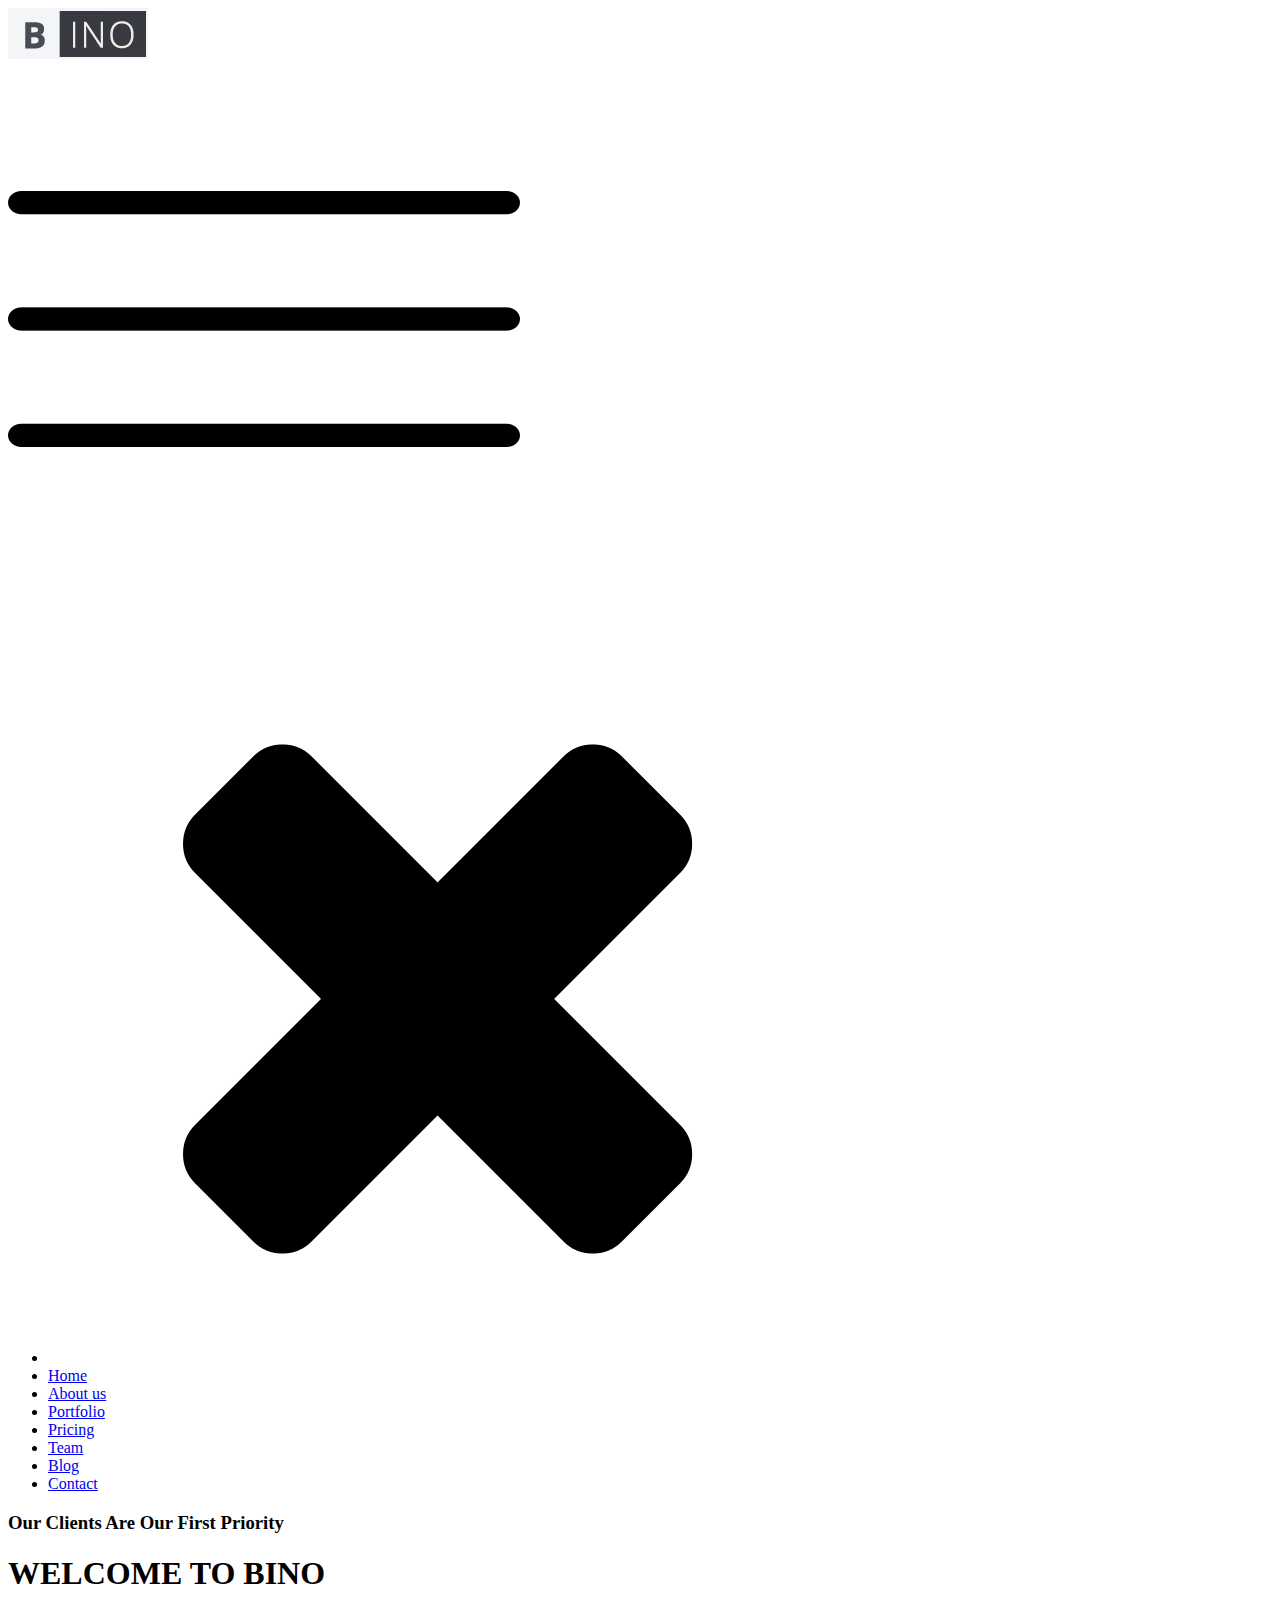
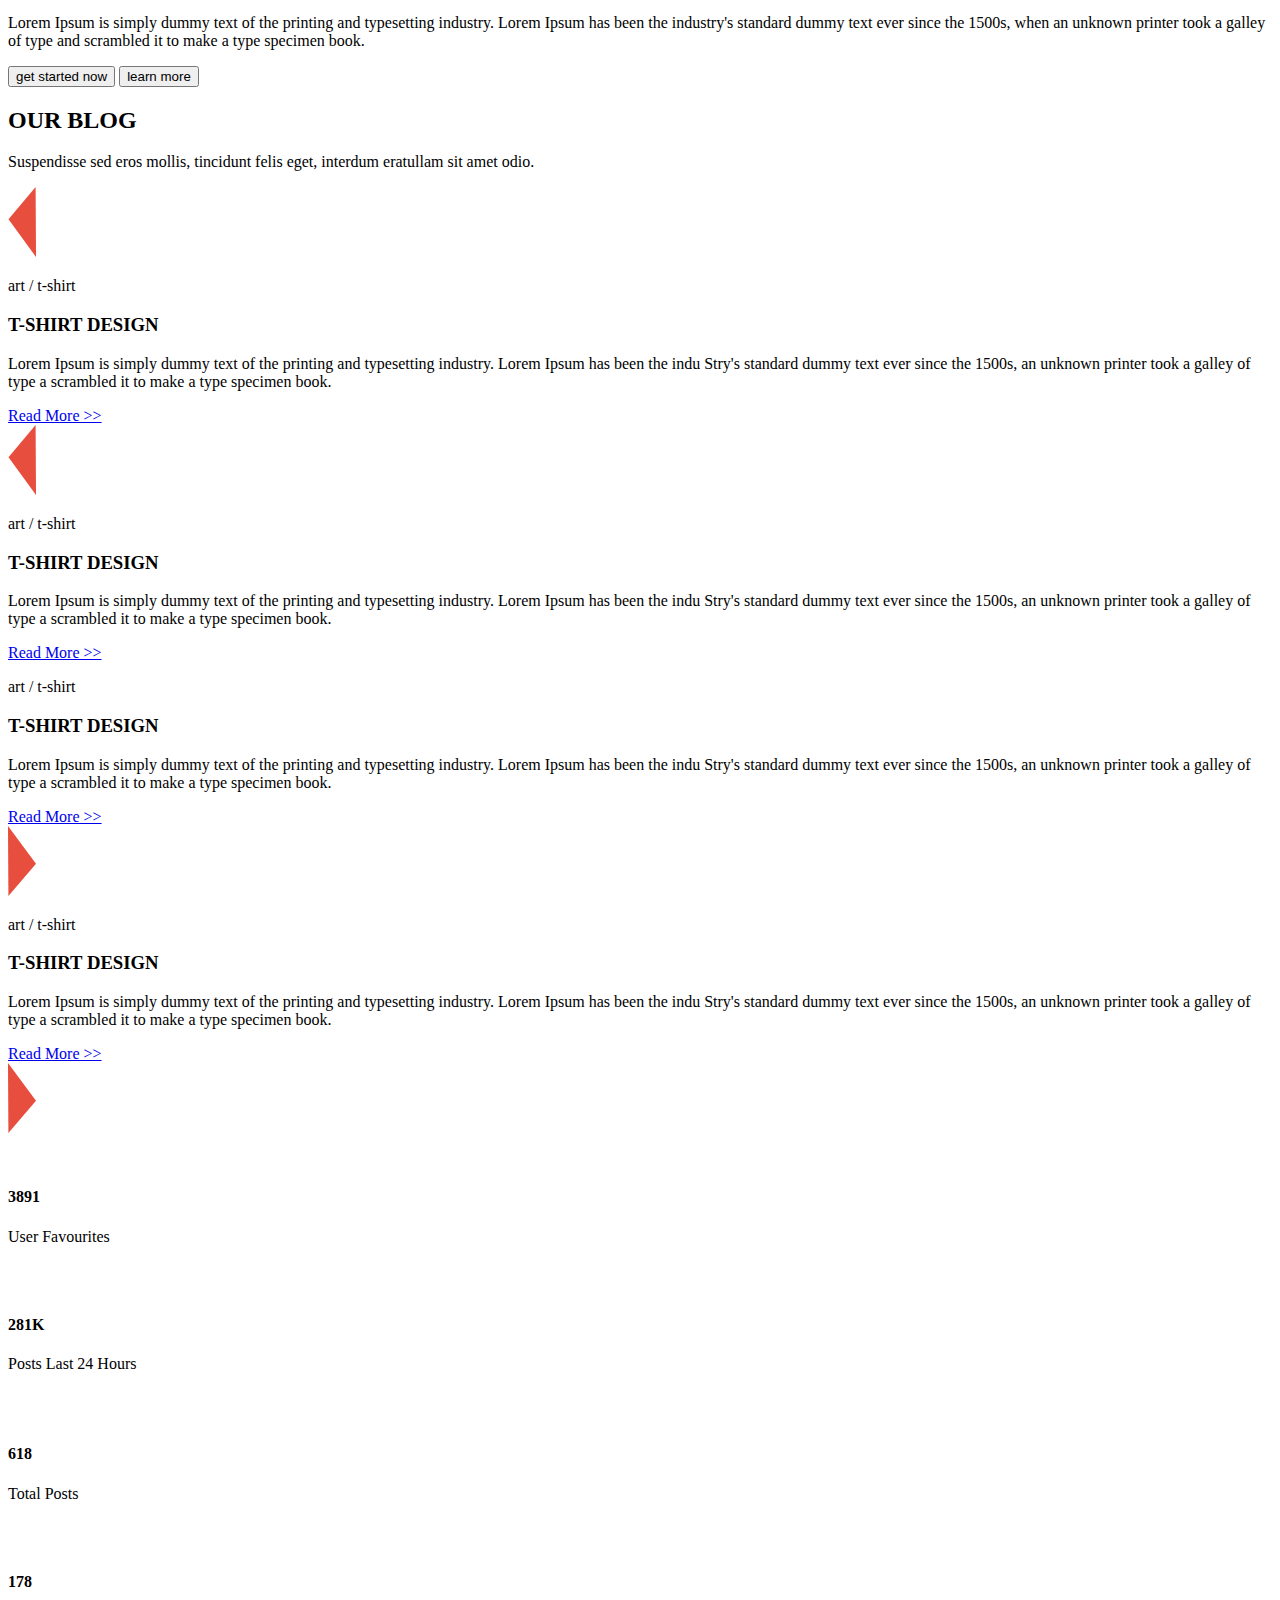
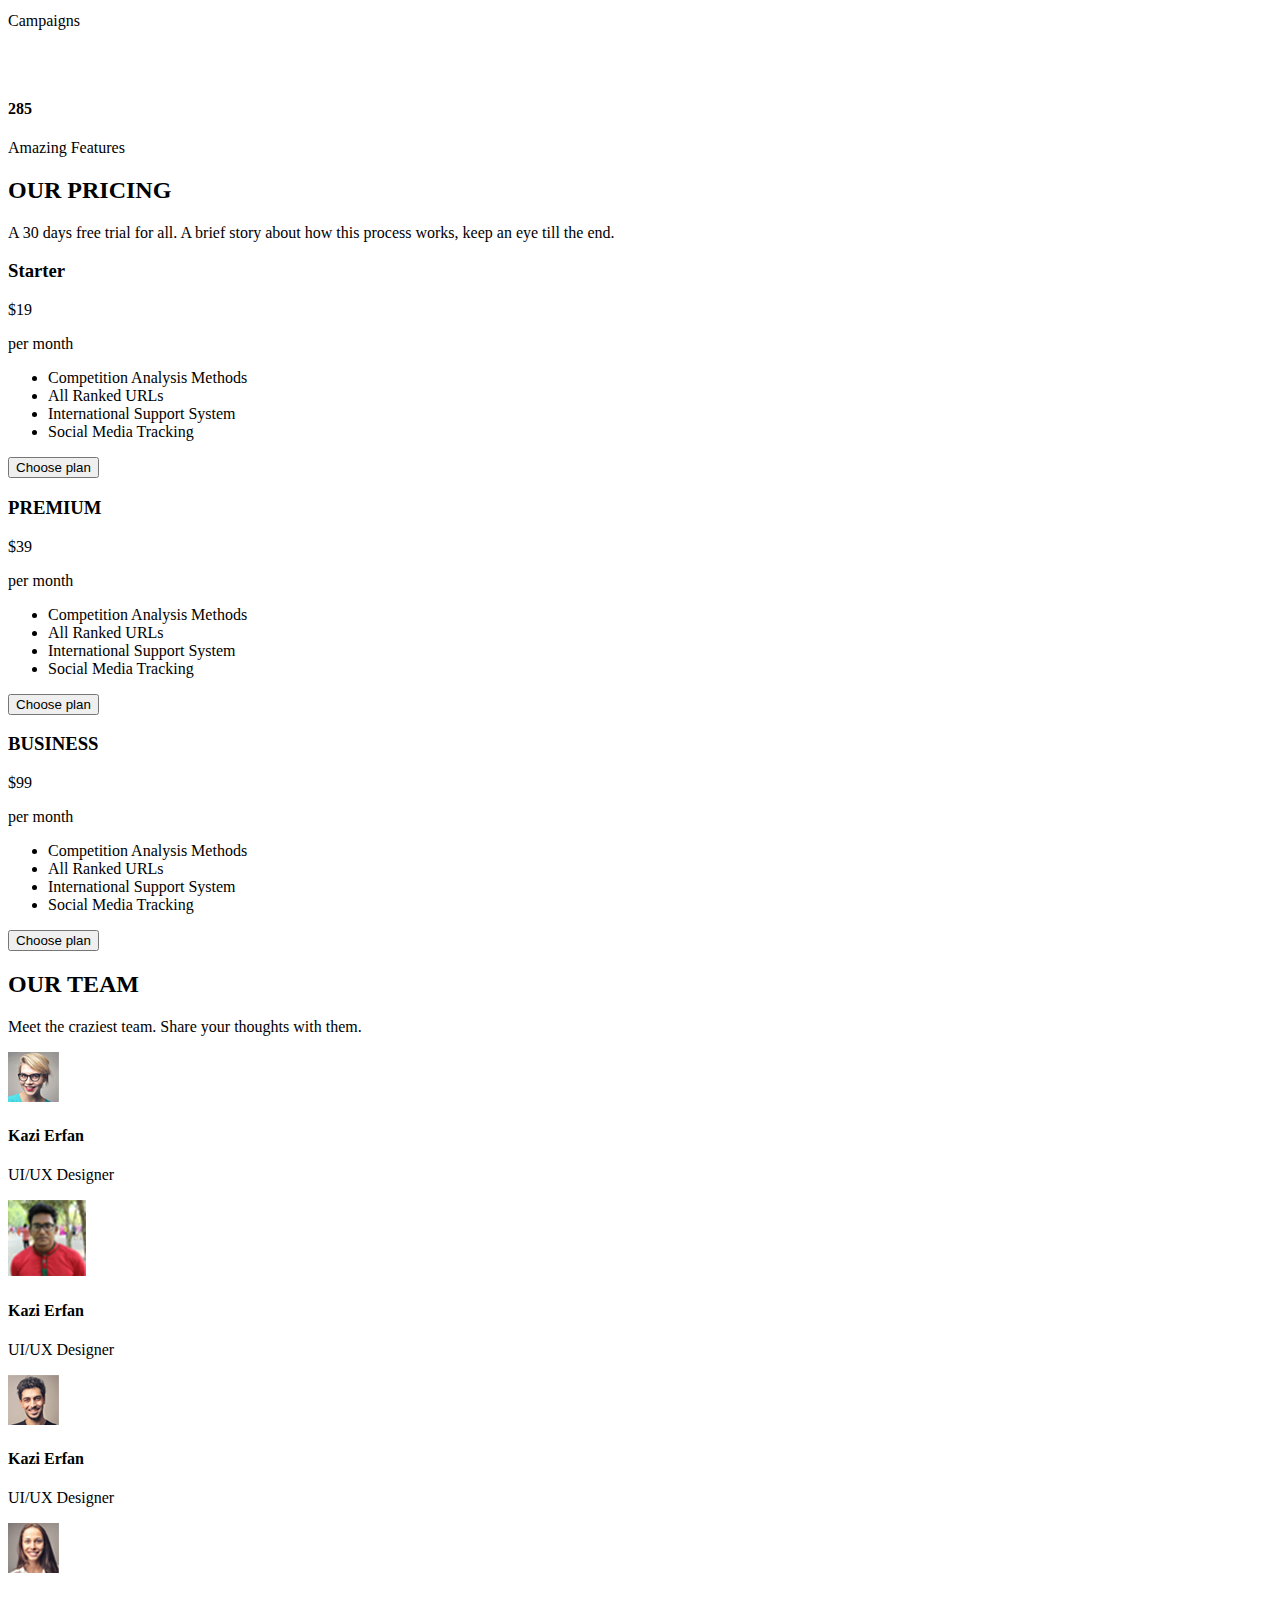
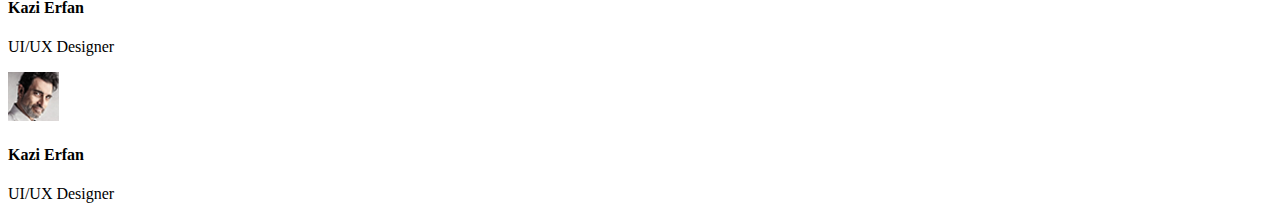
==== src/index.html @ ba4d0333 "add section" ====
<!DOCTYPE html>
<html lang="en">
  <head>
    <meta charset="UTF-8">
    <meta name="viewport" content="width=device-width, initial-scale=1.0">
    <title>Bino</title>
    <link rel="icon" href="./images/pngwing.png">
    <link rel="stylesheet" href="./styles/main.scss">
    <link rel="preconnect" href="https://fonts.googleapis.com">
    <link rel="preconnect" href="https://fonts.gstatic.com" crossorigin>
    <link href="https://fonts.googleapis.com/css2?family=Open+Sans:wght@400;700&display=swap" rel="stylesheet">
    <link rel="preconnect" href="https://fonts.googleapis.com">
    <link rel="preconnect" href="https://fonts.gstatic.com" crossorigin>
    <link href="https://fonts.googleapis.com/css2?family=Source+Sans+Pro&display=swap" rel="stylesheet">
  </head>
  <body class="page">
    <script type="text/javascript" src="scripts/main.js"></script>
    <header class="page__header header">
      <div class="container header__wrapper">
        <div class="header__content">
          <div class="top-action">
            <a href="#" class="header__logo">
              <img
                src="./images/Slice_7.png"
                alt="logo"
                class="header__logo"
              >
            </a>
          </div>
          <a href="#menu" class="header__icon--menu">
            <img
              class="header__icon"
              src="./images/menu.png"
              alt="menu"
            >
          </a>
          <nav class="header__navigation page__menu menu" id="menu">
            <ul class="menu__list">
              <li class="menu__item">
                <a href="#" class="menu__link menu__icon--close">
                  <img
                    src="./images/pngegg.png"
                    alt="close"
                    class="menu__icon--close"
                  >
                </a>
              </li>
              <li class="menu__item">
                <a class="menu__link" href="#">Home</a>
              </li>
              <li class="menu__item">
                <a class="menu__link" href="#about-us">About us</a>
              </li>
              <li class="menu__item">
                <a class="menu__link" href="#portfolio">Portfolio</a>
              </li>
              <li class="menu__item">
                <a class="menu__link" href="#pricing">Pricing</a>
              </li>
              <li class="menu__item">
                <a class="menu__link" href="#team">Team</a>
              </li>
              <li class="menu__item">
                <a class="menu__link" href="#blog">Blog</a>
              </li>
              <li class="menu__item">
                <a class="menu__link" href="#contact">Contact</a>
              </li>
            </ul>
          </nav>
        </div>
        <div class="header__info">
          <h3 class="header__info-info">Our Clients Are Our First Priority</h3>
          <h1 class="header__info-title">WELCOME TO BINO</h1>
          <div class="header__info-figure">
            <div class="header__info-line"></div>
            <div class="header__info-round"></div>
            <div class="header__info-line"></div>
          </div>
          <p class="header__info-text">
            Lorem Ipsum is simply dummy text of the printing and typesetting industry. Lorem Ipsum has been the industry's standard dummy text ever since the 1500s, when an unknown printer took a galley of type and scrambled it to make a type specimen book.
          </p>
          <div class="header__info-buttons">
            <button class="header__info-button header__info-button--first">get started now</button>
            <button class="header__info-button">learn more</button>
          </div>
        </div>
        <div class="header__img"></div>
      </div>
    </header>
    <main class="page__main">
      <section class="our-blog" id="about-us">
        <div class="container-head">
          <h2 class="container-head__title">OUR BLOG</h2>
          <p class="container-head__info">
            Suspendisse sed eros mollis, tincidunt felis eget, interdum eratullam sit amet odio.
          </p>
          <div class="container-head__figure">
            <div class="container-head__figure-line"></div>
            <div class="container-head__figure-round"></div>
            <div class="container-head__figure-line"></div>
          </div>
        </div>

        <div class="our-blog__wrapper">
          <div class="our-blog__content">
            <div class="our-blog__content-img our-blog__content-img--first"></div>
            <img
              class="our-blog__arrow"
              src="./images/Shape_1.svg"
            >
            <div class="our-blog__content-info">
              <p class="our-blog__content-info-info">art / t-shirt</p>
              <h3 class="our-blog__content-info-title">T-SHIRT DESIGN</h3>
              <p class="our-blog__content-info-text">
                Lorem Ipsum is simply dummy text of the printing and typesetting industry. Lorem Ipsum has been the indu Stry's standard dummy text ever since the 1500s, an unknown printer took a galley of type a scrambled it to make a type specimen book.
              </p>
              <a href="#" class="our-blog__content-info-link">Read More  >></a>
            </div>
          </div>
          <div class="our-blog__content">
            <div class="our-blog__content-img our-blog__content-img--second"></div>
            <img
              class="our-blog__arrow"
              src="./images/Shape_1.svg"
            >
            <div class="our-blog__content-info">
              <p class="our-blog__content-info-info">art / t-shirt</p>
              <h3 class="our-blog__content-info-title">T-SHIRT DESIGN</h3>
              <p class="our-blog__content-info-text">
                Lorem Ipsum is simply dummy text of the printing and typesetting industry. Lorem Ipsum has been the indu Stry's standard dummy text ever since the 1500s, an unknown printer took a galley of type a scrambled it to make a type specimen book.
              </p>
              <a href="#" class="our-blog__content-info-link">Read More  >></a>
            </div>
          </div>
          <div class="our-blog__content">
            <div class="our-blog__content-info">
              <p class="our-blog__content-info-info">art / t-shirt</p>
              <h3 class="our-blog__content-info-title">T-SHIRT DESIGN</h3>
              <p class="our-blog__content-info-text">
                Lorem Ipsum is simply dummy text of the printing and typesetting industry. Lorem Ipsum has been the indu Stry's standard dummy text ever since the 1500s, an unknown printer took a galley of type a scrambled it to make a type specimen book.
              </p>
              <a href="#" class="our-blog__content-info-link">Read More  >></a>
            </div>
            <img
              class="our-blog__arrow our-blog__arrow--second"
              src="./images/Shape_1 (1).svg"
            >
            <div class="our-blog__content-img our-blog__content-img--third"></div>
          </div>
          <div class="our-blog__content">
            <div class="our-blog__content-info">
              <p class="our-blog__content-info-info">art / t-shirt</p>
              <h3 class="our-blog__content-info-title">T-SHIRT DESIGN</h3>
              <p class="our-blog__content-info-text">
                Lorem Ipsum is simply dummy text of the printing and typesetting industry. Lorem Ipsum has been the indu Stry's standard dummy text ever since the 1500s, an unknown printer took a galley of type a scrambled it to make a type specimen book.
              </p>
              <a href="#" class="our-blog__content-info-link">Read More  >></a>
            </div>
            <img
              class="our-blog__arrow our-blog__arrow--second"
              src="./images/Shape_1 (1).svg"
            >
            <div class="our-blog__content-img our-blog__content-img--fourth"></div>
          </div>
        </div>
        
        <div class="our-blog__details" id="portfolio">
          <div class="our-blog__details-block">
            <div class="our-blog__details-border">
              <img
                src="./images/hart.svg"
                alt="hurt"
                class="our-blog__details-img"
              >
            </div>
            <span>
              <h4 class="our-blog__details-title">3891</h4>
              <p class="our-blog__details-text">User Favourites</p>
            </span>
          </div>
          <div class="our-blog__details-block">
            <div class="our-blog__details-border">
              <img
                src="./images/something.svg"
                alt="hurt"
                class="our-blog__details-img"
              >
            </div>
            <span>
              <h4 class="our-blog__details-title">281K</h4>
              <p class="our-blog__details-text">Posts Last 24 Hours</p>
            </span>
          </div>
          <div class="our-blog__details-block">
            <div class="our-blog__details-border">
              <img
                src="./images/like.svg"
                alt="hurt"
                class="our-blog__details-img"
              >
            </div>
            <span>
              <h4 class="our-blog__details-title">618</h4>
              <p class="our-blog__details-text">Total Posts</p>
            </span>
          </div>
          <div class="our-blog__details-block">
            <div class="our-blog__details-border">
              <img
                src="./images/star.svg"
                alt="hurt"
                class="our-blog__details-img"
              >
            </div>
            <span>
              <h4 class="our-blog__details-title">178</h4>
              <p class="our-blog__details-text">Campaigns</p>
            </span>
          </div>
          <div class="our-blog__details-block">
            <div class="our-blog__details-border">
              <img
                src="./images/flag.svg"
                alt="hurt"
                class="our-blog__details-img"
              >
            </div>
            <span>
              <h4 class="our-blog__details-title">285</h4>
              <p class="our-blog__details-text">Amazing Features</p>
            </span>
          </div>
        </div>
      </section>

      <section class="pricing" id="pricing">
        <div class="container-head">
          <h2 class="container-head__title">OUR PRICING</h2>
          <p class="container-head__info">
            A 30 days free trial for all. A brief story about how this process works, keep an eye till the end.
          </p>
          <div class="container-head__figure">
            <div class="container-head__figure-line"></div>
            <div class="container-head__figure-round"></div>
            <div class="container-head__figure-line"></div>
          </div>
        </div>

        <div class="pricing__wrapper carousel slide" id="carouselExampleControls" data-ride="carousel">
          
          <div class="pricing__card pricing__card--mobile">
            <span class="pricing__card-grey">
              <h3 class="pricing__card-title">Starter</h3>
            </span>
            
            <div class="pricing__card-round">
              <p class="pricing__card-price">$19</p>
              <p class="pricing__card-description">per month</p>
            </div>
            <ul class="pricing__card-list">
              <li class="pricing__card-item">Competition Analysis Methods</li>
              <li class="pricing__card-item">All Ranked URLs</li>
              <li class="pricing__card-item">International Support System</li>
              <li class="pricing__card-item">Social Media Tracking</li>
            </ul>
            <button class="pricing__card-button">Choose plan</button>
          </div>

          <div class="pricing__card">
            <span class="pricing__card-grey pricing__card-grey--red">
              <h3 class="pricing__card-title">PREMIUM</h3>
            </span>
            
            <div class="pricing__card-round">
              <p class="pricing__card-price pricing__card-price--red">$39</p>
              <p class="pricing__card-description">per month</p>
            </div>
            <ul class="pricing__card-list">
              <li class="pricing__card-item">Competition Analysis Methods</li>
              <li class="pricing__card-item">All Ranked URLs</li>
              <li class="pricing__card-item">International Support System</li>
              <li class="pricing__card-item">Social Media Tracking</li>
            </ul>
            <button class="pricing__card-button pricing__card-button--red">Choose plan</button>
          </div>

          <div class="pricing__card pricing__card--mobile">
            <span class="pricing__card-grey">
              <h3 class="pricing__card-title">BUSINESS</h3>
            </span>
            
            <div class="pricing__card-round">
              <p class="pricing__card-price">$99</p>
              <p class="pricing__card-description">per month</p>
            </div>
            <ul class="pricing__card-list">
              <li class="pricing__card-item">Competition Analysis Methods</li>
              <li class="pricing__card-item">All Ranked URLs</li>
              <li class="pricing__card-item">International Support System</li>
              <li class="pricing__card-item">Social Media Tracking</li>
            </ul>
            <button class="pricing__card-button">Choose plan</button>
          </div>
        </div>
      </section>

      <section class="our-team" id="team">
        <div class="container-head">
          <h2 class="container-head__title container-head__title--white">OUR TEAM</h2>
          <p class="container-head__info container-head__info--white">
            Meet the craziest team. Share your thoughts with them.
          </p>
          <div class="container-head__figure">
            <div class="container-head__figure-line container-head__figure-line--white"></div>
            <div class="container-head__figure-round"></div>
            <div class="container-head__figure-line container-head__figure-line--white"></div>
          </div>
        </div>

        <div class="our-team__wrapper">
          <div class="our-team__person our-team__person-first">
            <img
              class="our-team__person-img"
              src="./images/first_lady.svg"
              alt="lady"
            >
            <span class="our-team__person-info">
              <h4 class="our-team__person-name">Kazi Erfan</h4>
              <p class="our-team__person-description">UI/UX Designer</p>
            </span>
            
          </div>
          <div class="our-team__person our-team__person-second">
            <img
              class="our-team__person-img"
              src="./images/second_man.svg"
              alt="lady"
            >
            <span class="our-team__person-info">
              <h4 class="our-team__person-name">Kazi Erfan</h4>
              <p class="our-team__person-description">UI/UX Designer</p>
            </span>
          </div>
          <div class="our-team__person our-team__person-third">
            <img
              class="our-team__person-img"
              src="./images/third_man.svg"
              alt="lady"
            >
            <span class="our-team__person-info">
              <h4 class="our-team__person-name">Kazi Erfan</h4>
              <p class="our-team__person-description">UI/UX Designer</p>
            </span>
          </div>
          <div class="our-team__person our-team__person-fourth">
            <img
              class="our-team__person-img"
              src="./images/fourth_lady.svg"
              alt="lady"
            >
            <span class="our-team__person-info">
              <h4 class="our-team__person-name">Kazi Erfan</h4>
              <p class="our-team__person-description">UI/UX Designer</p>
            </span>
          </div>
          <div class="our-team__person our-team__person-fifth">
            <img
              class="our-team__person-img"
              src="./images/last_one.svg"
              alt="lady"
            >
            <span class="our-team__person-info">
              <h4 class="our-team__person-name">Kazi Erfan</h4>
              <p class="our-team__person-description">UI/UX Designer</p>
            </span>
          </div>
        </div>
      </section>
    </main>
  </body>
</html>
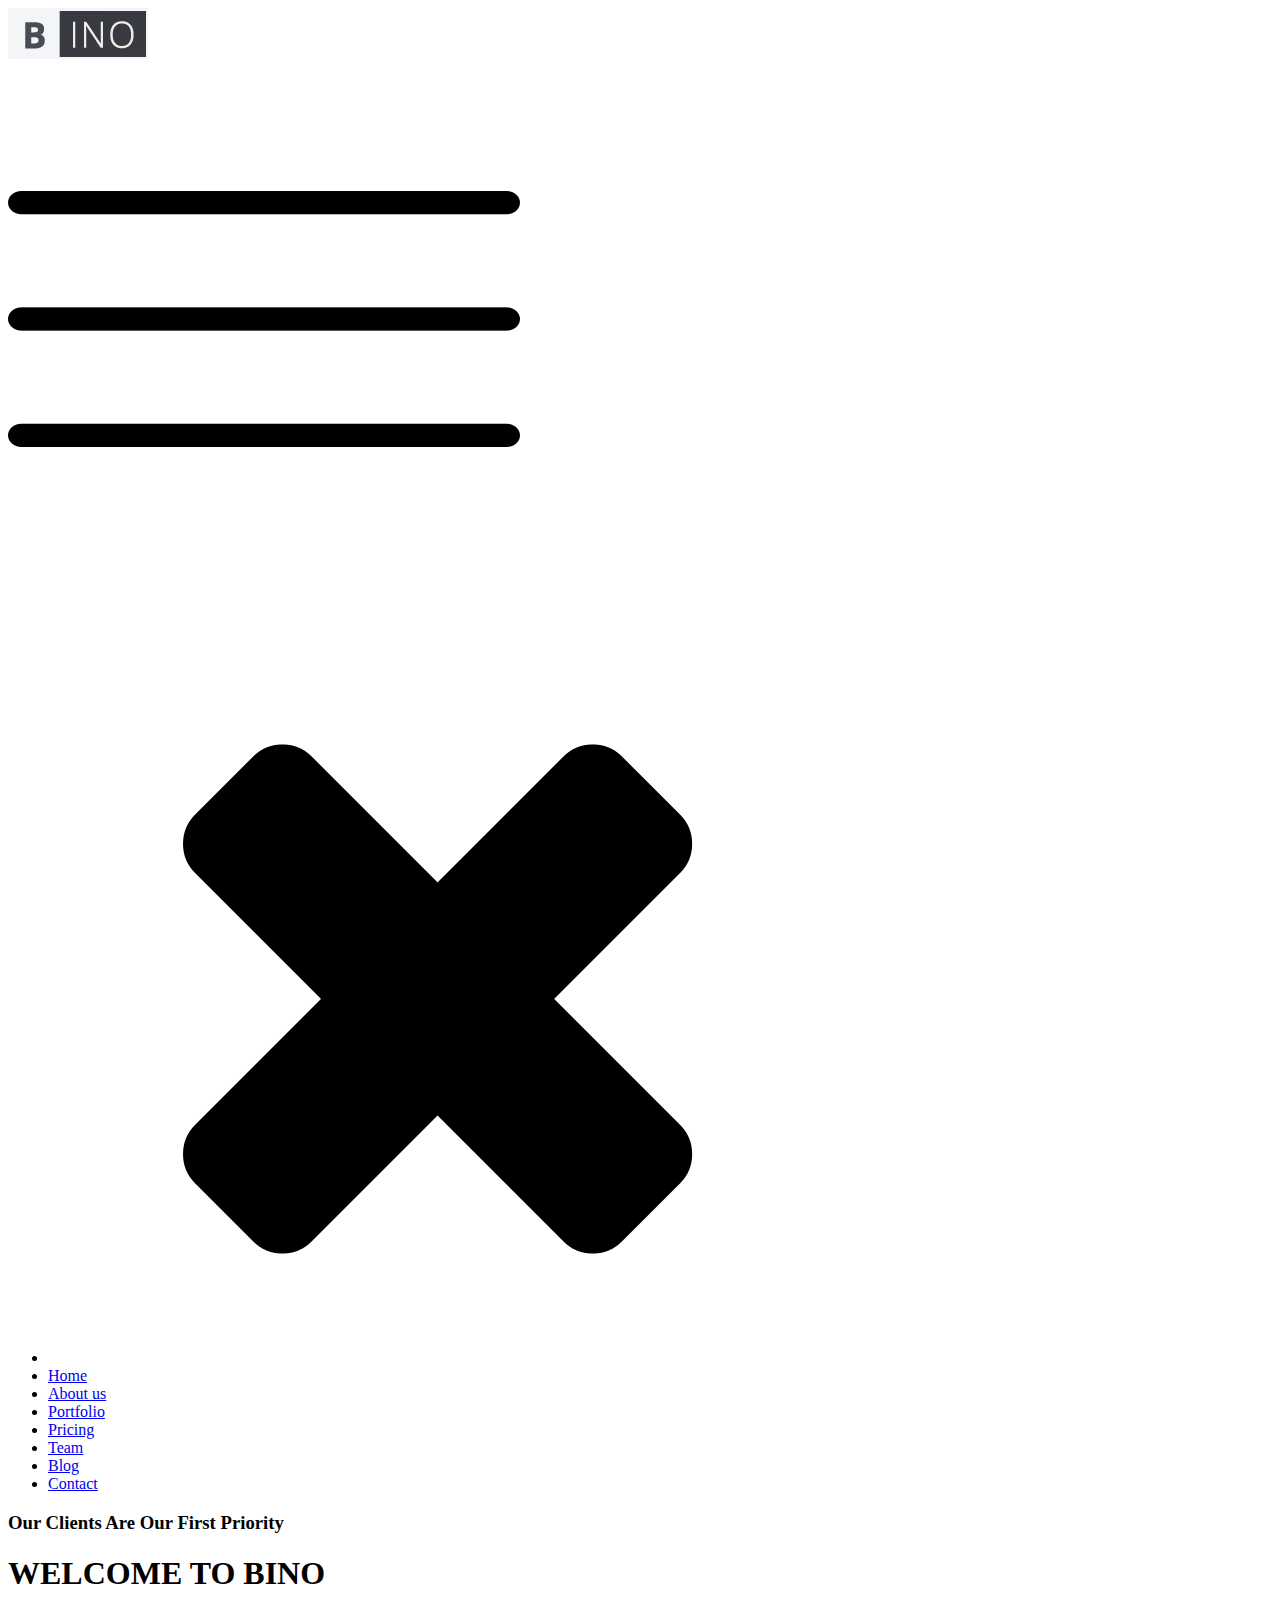
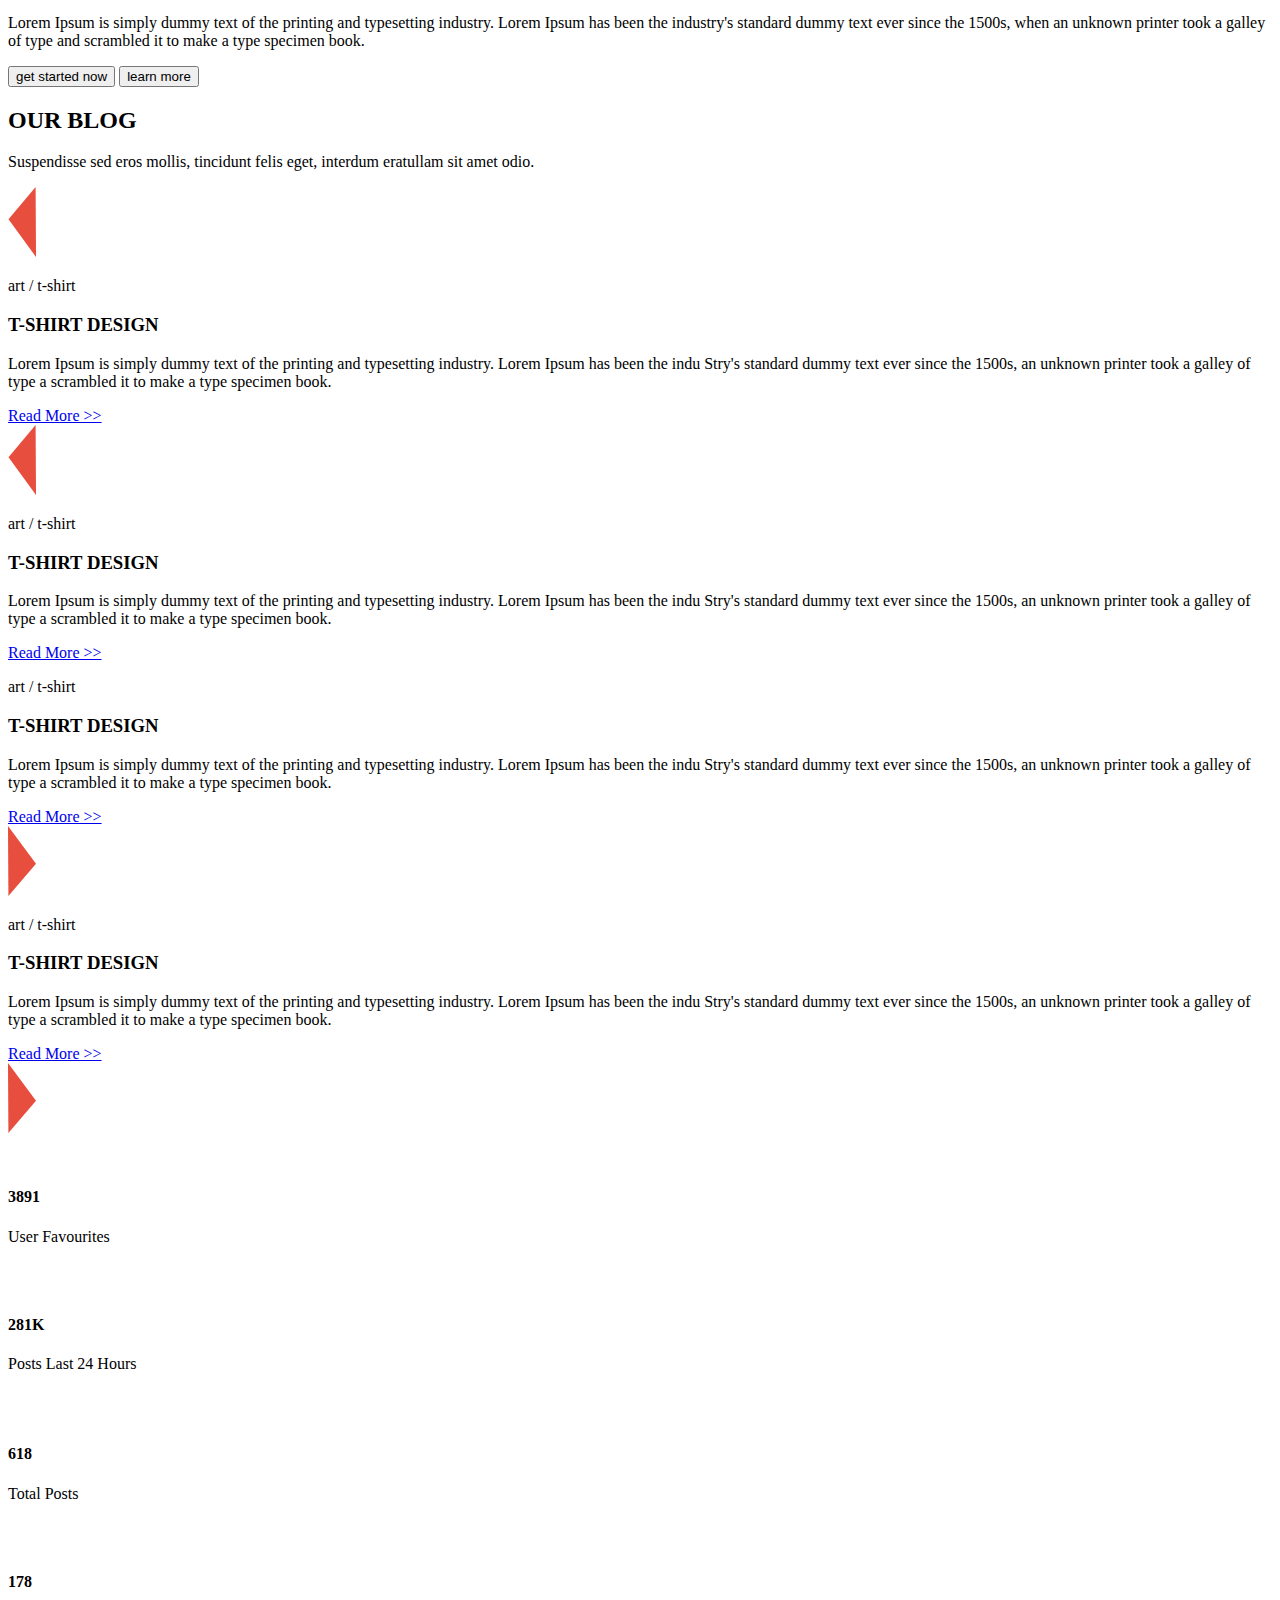
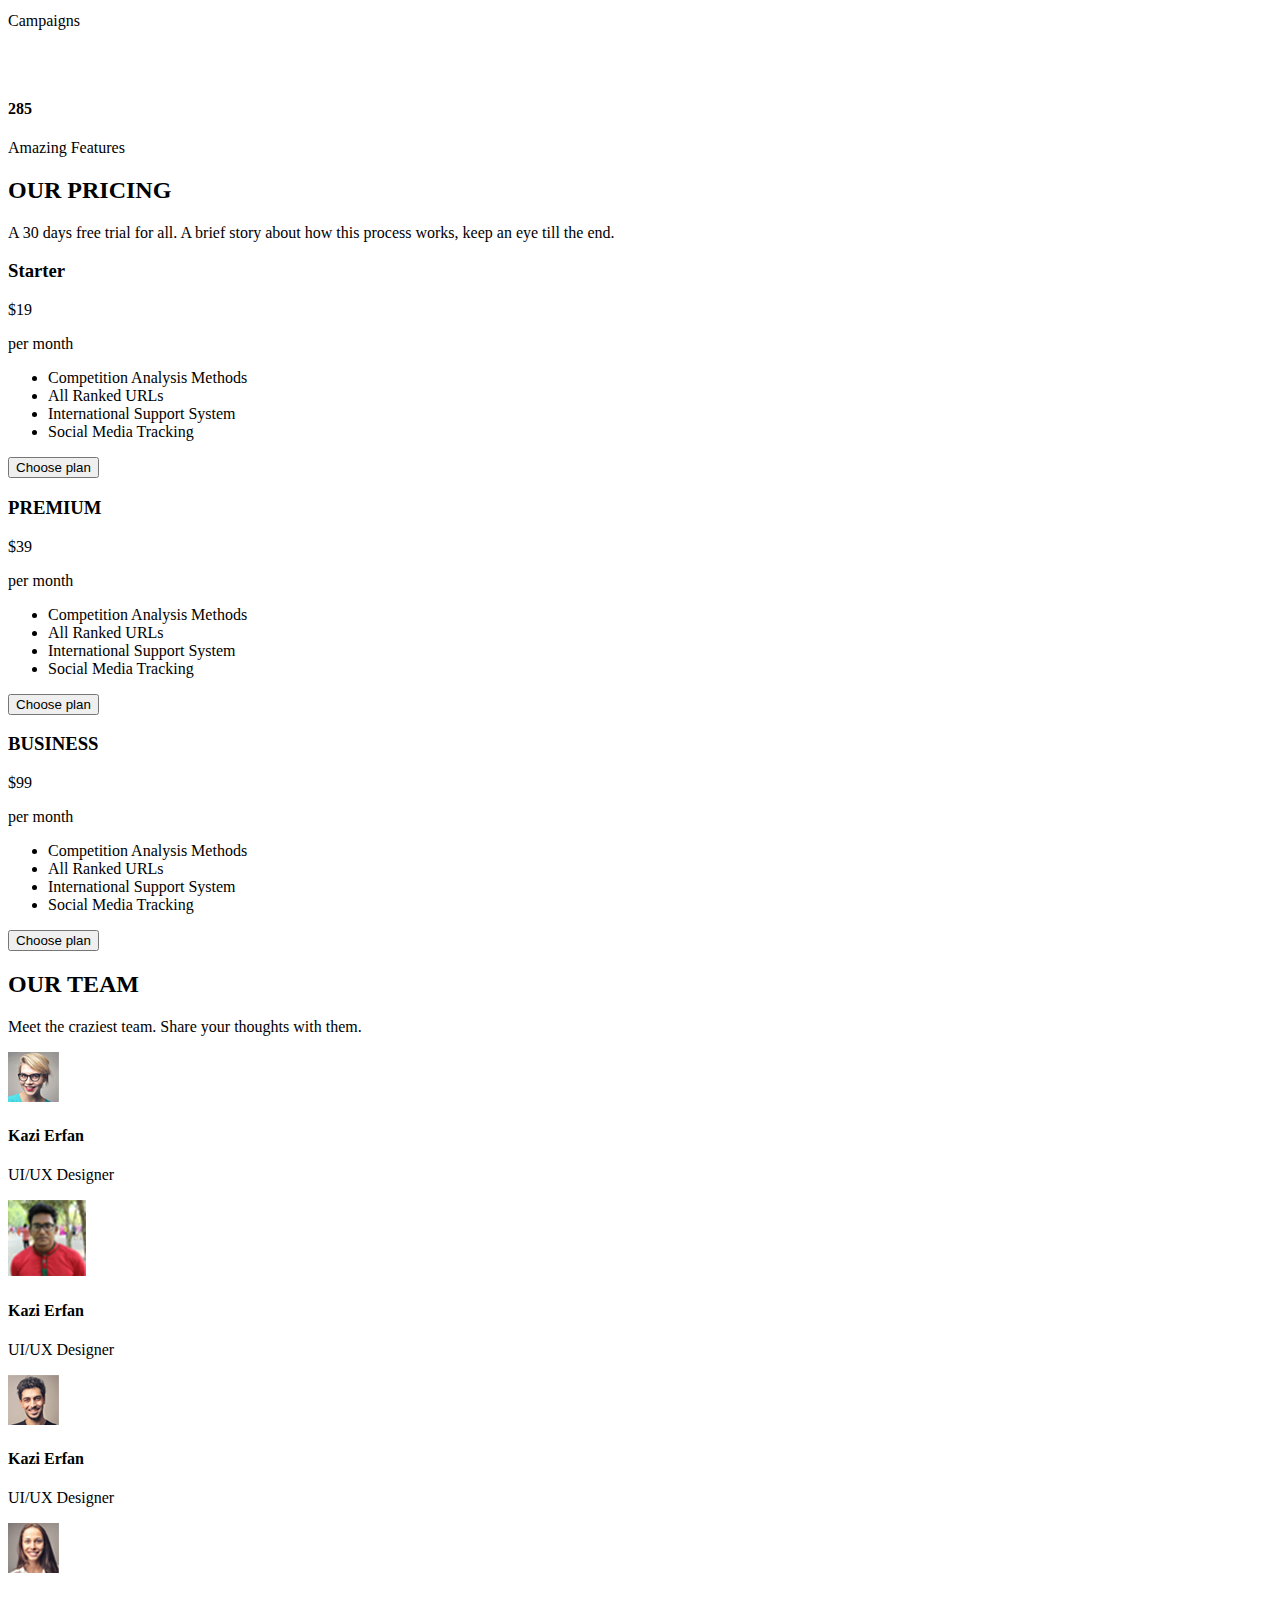
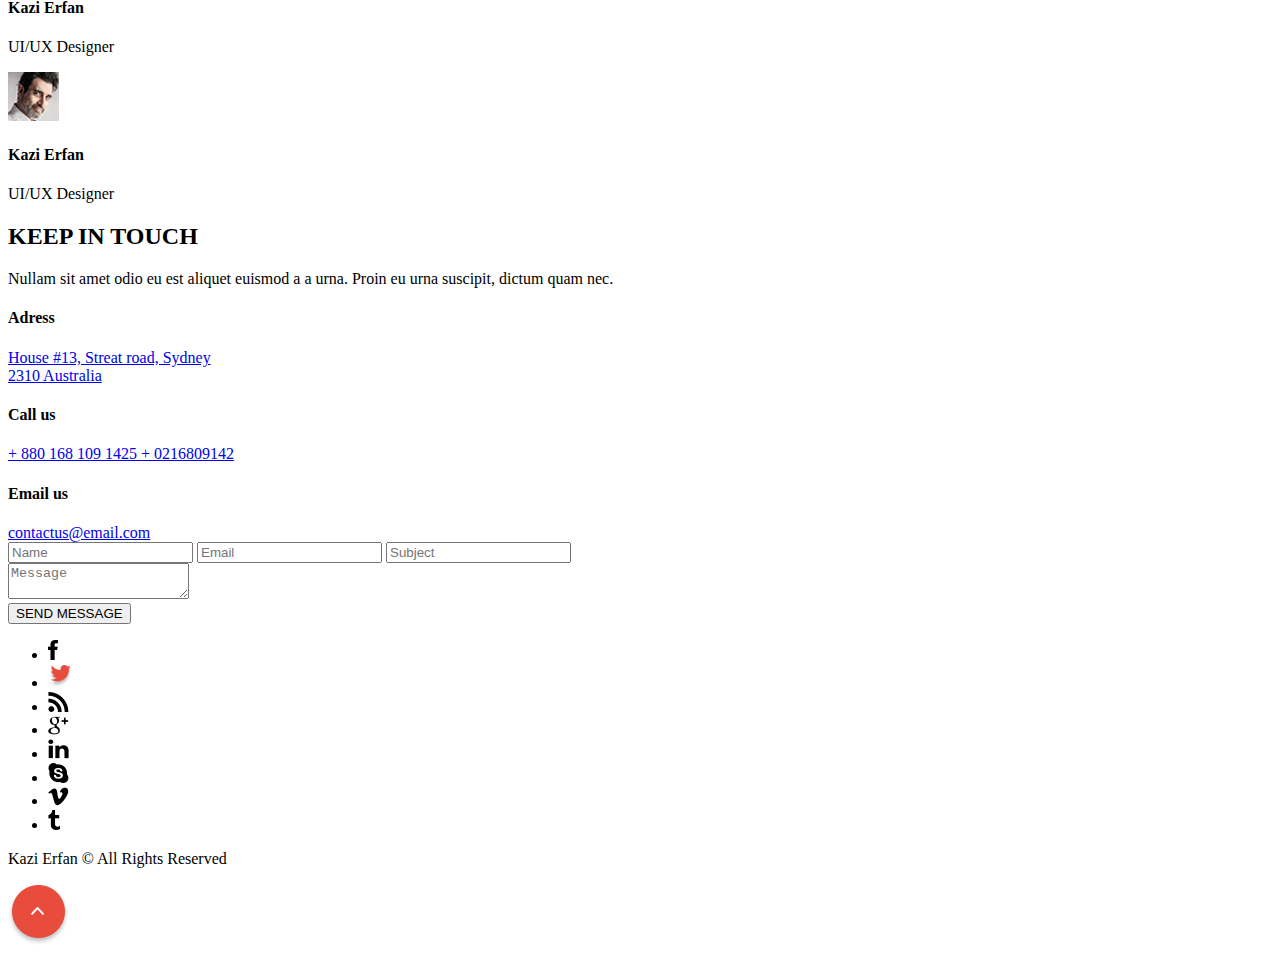
==== commit 567df7c3: "finish" ====
--- a/src/index.html
+++ b/src/index.html
@@ -306,77 +306,296 @@
       </section>
 
       <section class="our-team" id="team">
+        <div class="our-team__main-wrapper">
+          <div class="container-head">
+            <h2 class="container-head__title container-head__title--white">OUR TEAM</h2>
+            <p class="container-head__info container-head__info--white">
+              Meet the craziest team. Share your thoughts with them.
+            </p>
+            <div class="container-head__figure">
+              <div class="container-head__figure-line container-head__figure-line--white"></div>
+              <div class="container-head__figure-round"></div>
+              <div class="container-head__figure-line container-head__figure-line--white"></div>
+            </div>
+          </div>
+  
+          <div class="our-team__wrapper">
+            <div class="our-team__person our-team__person-first">
+              <img
+                class="our-team__person-img"
+                src="./images/first_lady.svg"
+                alt="lady"
+              >
+              <span class="our-team__person-info">
+                <h4 class="our-team__person-name">Kazi Erfan</h4>
+                <p class="our-team__person-description">UI/UX Designer</p>
+              </span>
+              
+            </div>
+            <div class="our-team__person our-team__person-second">
+              <img
+                class="our-team__person-img"
+                src="./images/second_man.svg"
+                alt="lady"
+              >
+              <span class="our-team__person-info">
+                <h4 class="our-team__person-name">Kazi Erfan</h4>
+                <p class="our-team__person-description">UI/UX Designer</p>
+              </span>
+            </div>
+            <div class="our-team__person our-team__person-third">
+              <img
+                class="our-team__person-img"
+                src="./images/third_man.svg"
+                alt="lady"
+              >
+              <span class="our-team__person-info">
+                <h4 class="our-team__person-name">Kazi Erfan</h4>
+                <p class="our-team__person-description">UI/UX Designer</p>
+              </span>
+            </div>
+            <div class="our-team__person our-team__person-fourth">
+              <img
+                class="our-team__person-img"
+                src="./images/fourth_lady.svg"
+                alt="lady"
+              >
+              <span class="our-team__person-info">
+                <h4 class="our-team__person-name">Kazi Erfan</h4>
+                <p class="our-team__person-description">UI/UX Designer</p>
+              </span>
+            </div>
+            <div class="our-team__person our-team__person-fifth">
+              <img
+                class="our-team__person-img"
+                src="./images/last_one.svg"
+                alt="lady"
+              >
+              <span class="our-team__person-info">
+                <h4 class="our-team__person-name">Kazi Erfan</h4>
+                <p class="our-team__person-description">UI/UX Designer</p>
+              </span>
+            </div>
+          </div>
+        </div>
+        
+      </section>
+
+      <section class="contact" id="contact">
         <div class="container-head">
-          <h2 class="container-head__title container-head__title--white">OUR TEAM</h2>
-          <p class="container-head__info container-head__info--white">
-            Meet the craziest team. Share your thoughts with them.
+          <h2 class="container-head__title">KEEP IN TOUCH</h2>
+          <p class="container-head__info">
+            Nullam sit amet odio eu est aliquet euismod a a urna. Proin eu urna suscipit, dictum quam nec. 
           </p>
           <div class="container-head__figure">
-            <div class="container-head__figure-line container-head__figure-line--white"></div>
+            <div class="container-head__figure-line"></div>
             <div class="container-head__figure-round"></div>
-            <div class="container-head__figure-line container-head__figure-line--white"></div>
-          </div>
-        </div>
-
-        <div class="our-team__wrapper">
-          <div class="our-team__person our-team__person-first">
-            <img
-              class="our-team__person-img"
-              src="./images/first_lady.svg"
-              alt="lady"
-            >
-            <span class="our-team__person-info">
-              <h4 class="our-team__person-name">Kazi Erfan</h4>
-              <p class="our-team__person-description">UI/UX Designer</p>
-            </span>
-            
-          </div>
-          <div class="our-team__person our-team__person-second">
-            <img
-              class="our-team__person-img"
-              src="./images/second_man.svg"
-              alt="lady"
-            >
-            <span class="our-team__person-info">
-              <h4 class="our-team__person-name">Kazi Erfan</h4>
-              <p class="our-team__person-description">UI/UX Designer</p>
-            </span>
-          </div>
-          <div class="our-team__person our-team__person-third">
-            <img
-              class="our-team__person-img"
-              src="./images/third_man.svg"
-              alt="lady"
-            >
-            <span class="our-team__person-info">
-              <h4 class="our-team__person-name">Kazi Erfan</h4>
-              <p class="our-team__person-description">UI/UX Designer</p>
-            </span>
-          </div>
-          <div class="our-team__person our-team__person-fourth">
-            <img
-              class="our-team__person-img"
-              src="./images/fourth_lady.svg"
-              alt="lady"
-            >
-            <span class="our-team__person-info">
-              <h4 class="our-team__person-name">Kazi Erfan</h4>
-              <p class="our-team__person-description">UI/UX Designer</p>
-            </span>
-          </div>
-          <div class="our-team__person our-team__person-fifth">
-            <img
-              class="our-team__person-img"
-              src="./images/last_one.svg"
-              alt="lady"
-            >
-            <span class="our-team__person-info">
-              <h4 class="our-team__person-name">Kazi Erfan</h4>
-              <p class="our-team__person-description">UI/UX Designer</p>
-            </span>
+            <div class="container-head__figure-line"></div>
+          </div>
+        </div>
+        <div class="contact__wrapper">
+          <div class="contact__info">
+            <div class="contact__info-adress">
+              <h4 class="contact__info-title">Adress</h4>
+              <a
+                href="https://goo.gl/maps/JT4SJYMqetJFpYTe9"
+                class="contact__info-link"
+                target="_blank"
+                rel="noopener"
+              >
+                House #13, Streat road, Sydney
+                <br>
+                2310 Australia
+              </a>
+            </div>
+
+            <div class="contact__info-call-us">
+              <h4 class="contact__info-title">Call us</h4>
+              <a
+                href="tel:+ 880 168 109 1425"
+                class="contact__info-link"
+              >
+              + 880 168 109 1425
+              </a>
+              <a
+                href="tel:+ 0216809142"
+                class="contact__info-link"
+              >
+              + 0216809142
+              </a>
+            </div>
+
+            <div class="contact__info-email">
+              <h4 class="contact__info-title">Email us</h4>
+              <a
+                href="mailto:contactus@email.com"
+                class="contact__info-link"
+              >
+                contactus@email.com
+              </a>
+            </div>
+          </div>
+          <div class="contact__form">
+            <form action="" class="contact__form-wrapper">
+              <input
+                id="form"
+                class="contact__form-input"
+                name="name"
+                type="text"
+                placeholder="Name"
+                required
+              >
+              <input
+                id="form"
+                class="contact__form-input"
+                name="email"
+                type="email"
+                placeholder="Email"
+                required
+              >
+              <input
+                id="form"
+                class="contact__form-input"
+                name="subject"
+                type="text"
+                placeholder="Subject"
+                required
+              >
+              <br>
+              <textarea
+                name="message"
+                placeholder="Message"
+                class="contact__form-input contact__form-input-textarea"
+                required
+              ></textarea>
+              <br>
+              <button type="submit" class="contact__form-button">
+                SEND MESSAGE
+              </button>
+            </form>
           </div>
         </div>
       </section>
     </main>
+    <footer class="footer">
+      <div class="footer__wrapper">
+        <ul class="footer__list">
+          <li class="footer__item">
+            <a
+              href="https://facebook.com/"
+              target="_blank"
+              class="footer__link"
+              >
+              <img
+                class="footer__img"
+                src="./images/facebook.png"
+                alt="facebook"
+              >
+            </a>
+          </li>
+          <li class="footer__item">
+            <a
+              href="https://twitter.com/"
+              target="_blank"
+              class="footer__link"
+            >
+              <img
+                class="footer__img"
+                src="./images/twitter.png"
+                alt="twitter"
+              >
+            </a>
+          </li>
+          <li class="footer__item">
+            <a
+              href="https://www.spotify.com/"
+              target="_blank"
+              class="footer__link"
+            >
+              <img
+                class="footer__img"
+                src="./images/rss.png"
+                alt="rss"
+              >
+            </a>
+          </li>
+          <li class="footer__item">
+            <a
+              href="https://www.google.com/"
+              target="_blank"
+              class="footer__link"
+            >
+              <img
+                class="footer__img"
+                src="./images/google plus.png"
+                alt="google"
+              >
+            </a>
+          </li>
+          <li class="footer__item">
+            <a
+              href="https://www.linkedin.com/"
+              target="_blank"
+              class="footer__link"
+            >
+              <img
+                class="footer__img"
+                src="./images/linkedin.png"
+                alt="linkedin"
+              >
+            </a>
+          </li>
+          <li class="footer__item">
+            <a
+              href="https://www.skype.com/"
+              target="_blank"
+              class="footer__link"
+            >
+              <img
+                class="footer__img"
+                src="./images/skype.png"
+                alt="skype"
+              >
+            </a>
+          </li>
+          <li class="footer__item">
+            <a
+              href="https://vimeo.com/"
+              target="_blank"
+              class="footer__link"
+            >
+              <img
+                class="footer__img"
+                src="./images/vimeo.png"
+                alt="vimeo"
+              >
+            </a>
+          </li>
+          <li class="footer__item">
+            <a
+              href="https://www.tumblr.com/"
+              target="_blank"
+              class="footer__link"
+            >
+              <img
+                class="footer__img"
+                src="./images/tumblr.png"
+                alt="rss"
+              >
+            </a>
+          </li>
+        </ul>
+        <p class="footer__text">
+          Kazi Erfan © All Rights Reserved
+        </p>
+      </div>
+      <a href="#" class="footer__go-up">
+        <img
+          class="footer__go-up-img"
+          src="./images/up.png"
+          alt="go-up"
+        >
+      </a>
+    </footer>
   </body>
 </html>
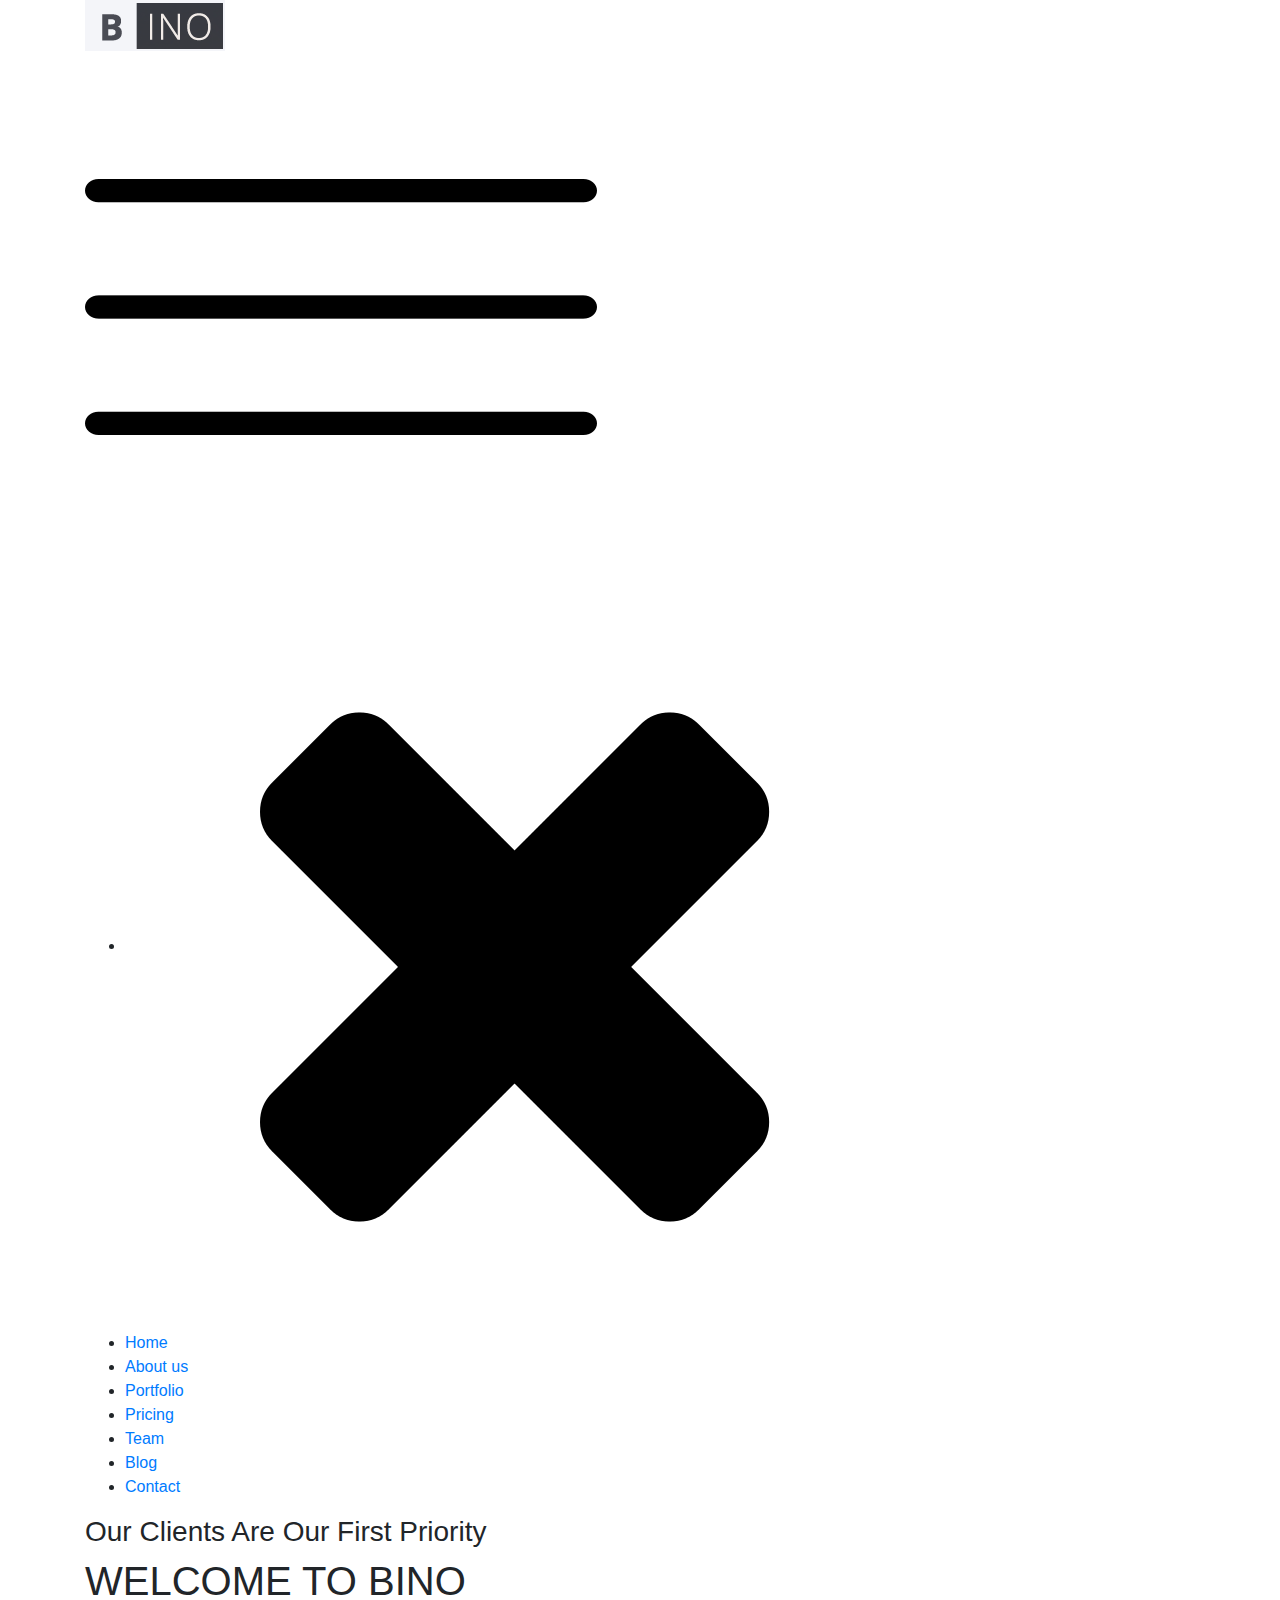
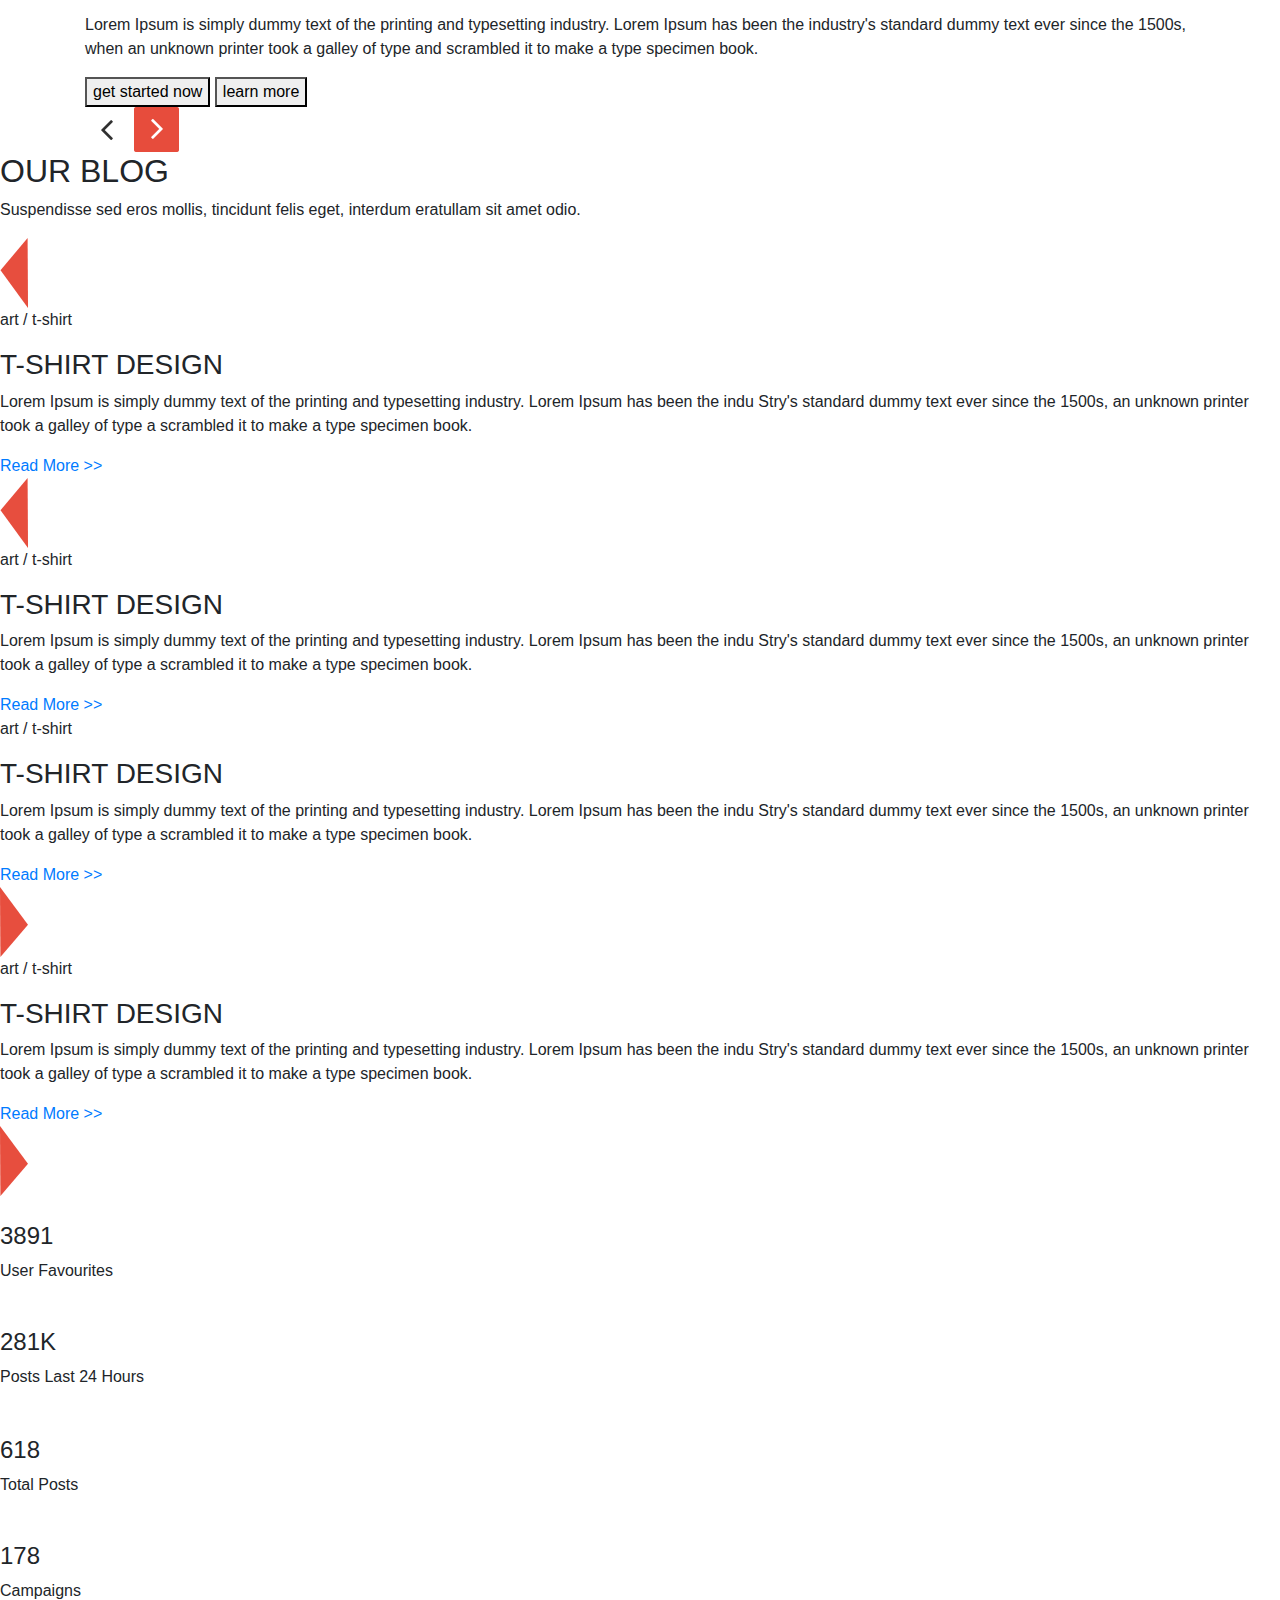
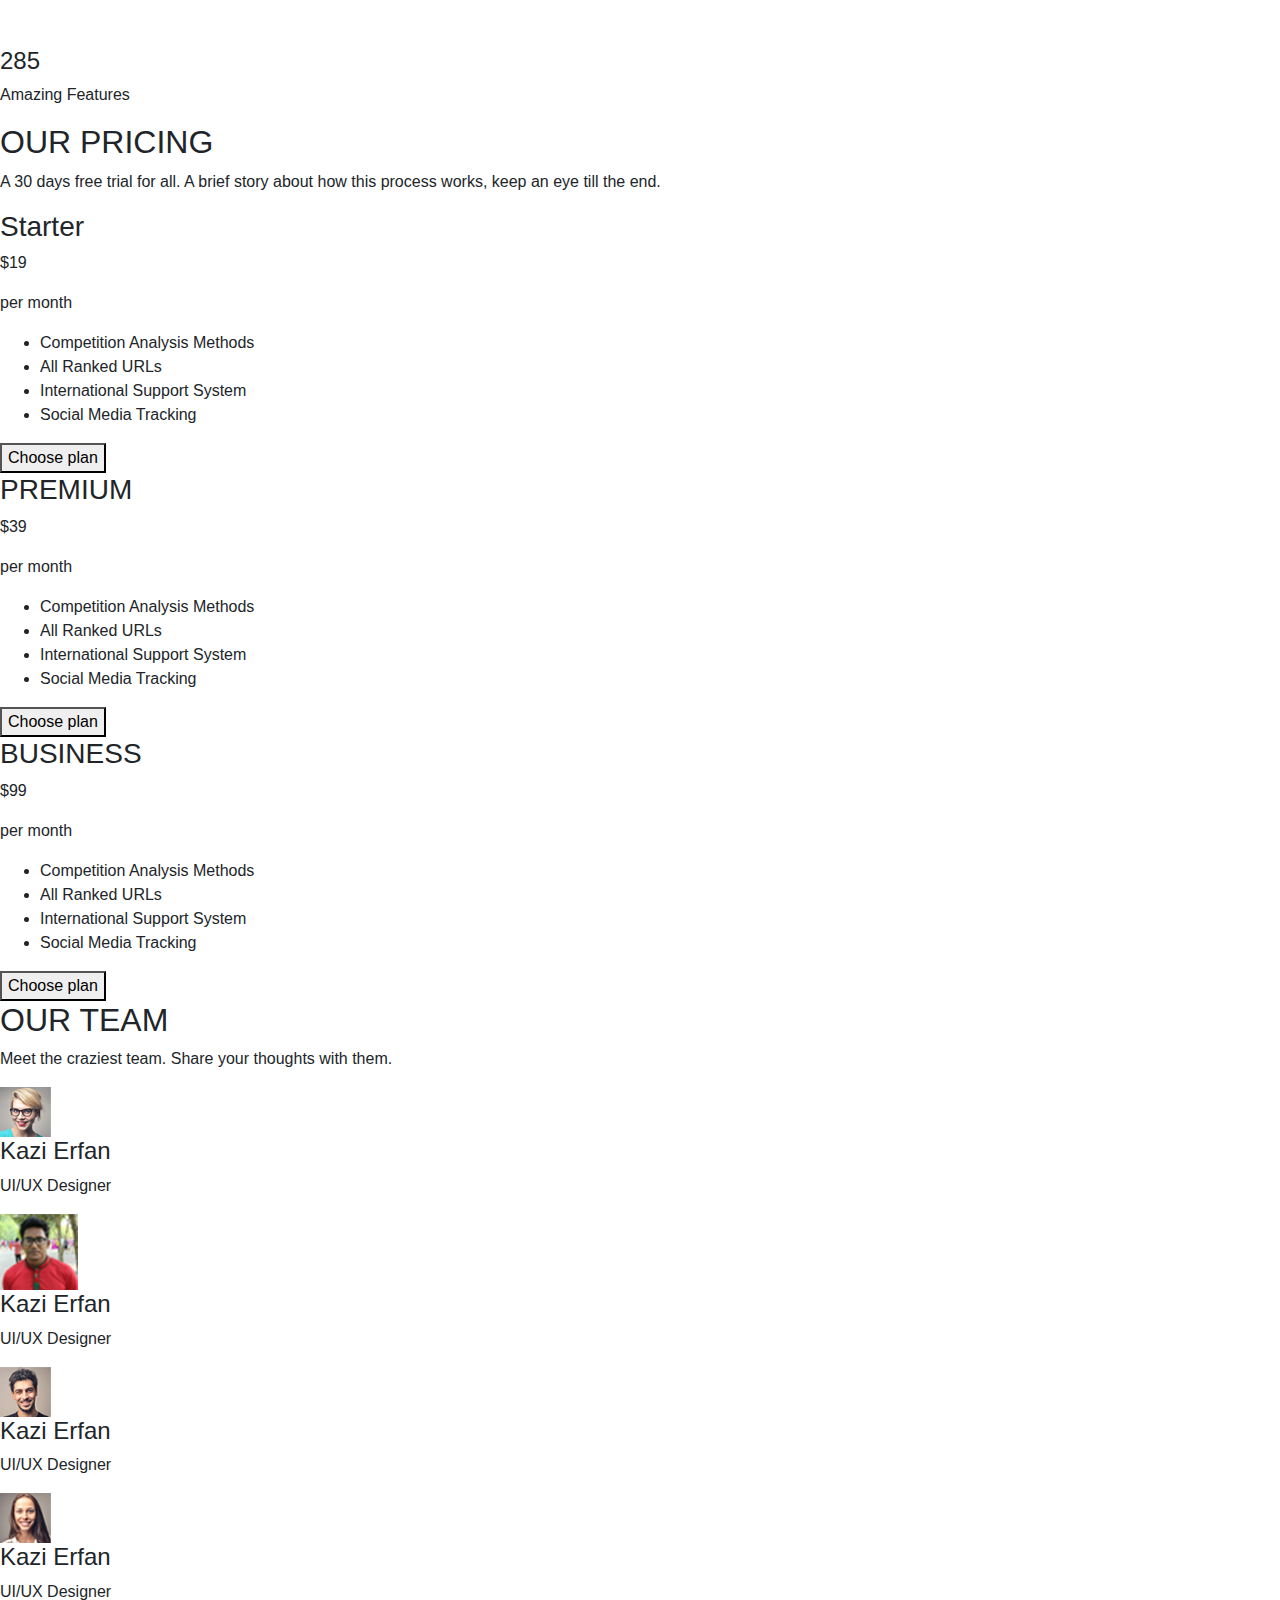
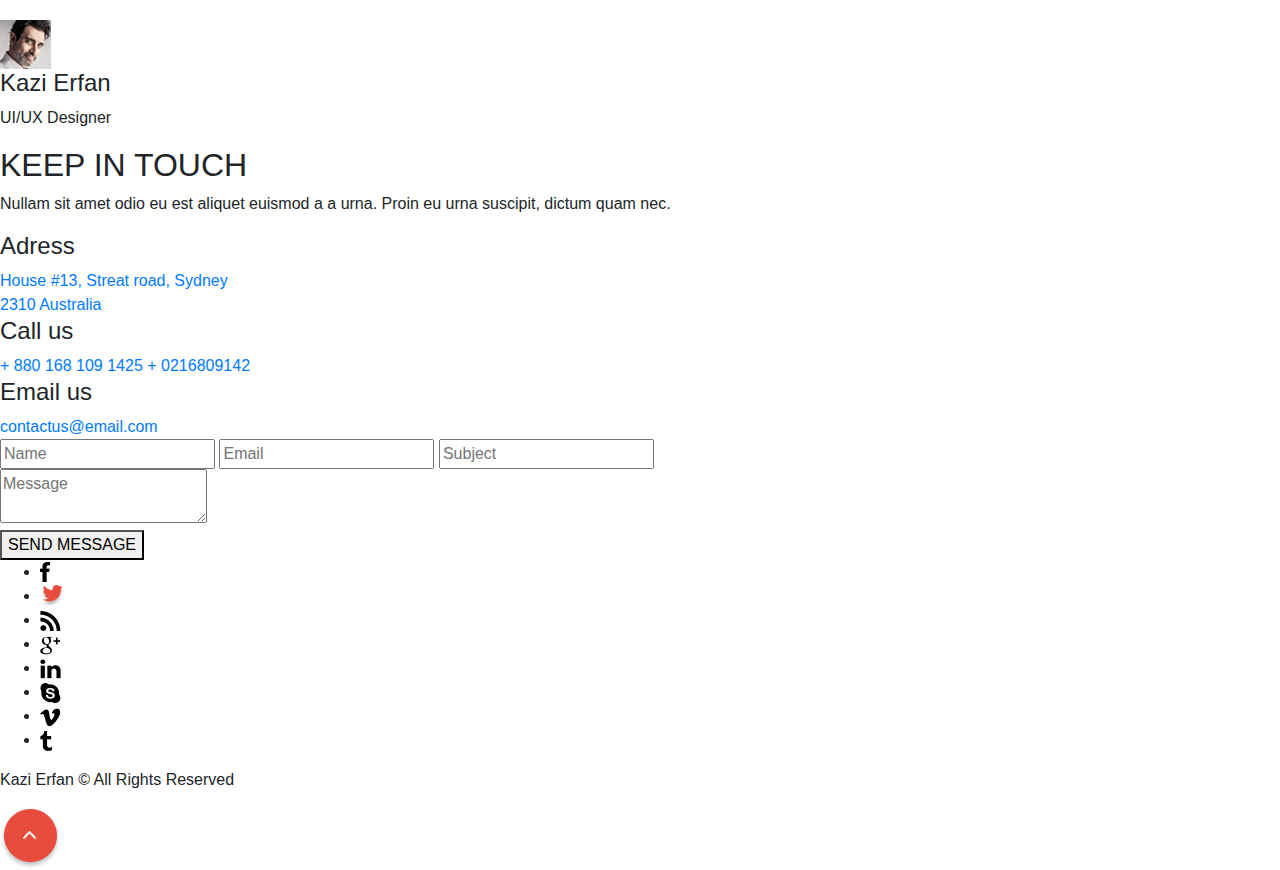
==== commit 35bdf053: "add variables" ====
--- a/src/index.html
+++ b/src/index.html
@@ -12,8 +12,12 @@
     <link rel="preconnect" href="https://fonts.googleapis.com">
     <link rel="preconnect" href="https://fonts.gstatic.com" crossorigin>
     <link href="https://fonts.googleapis.com/css2?family=Source+Sans+Pro&display=swap" rel="stylesheet">
+    <link rel="stylesheet" href="https://maxcdn.bootstrapcdn.com/bootstrap/4.0.0/css/bootstrap.min.css" integrity="sha384-Gn5384xqQ1aoWXA+058RXPxPg6fy4IWvTNh0E263XmFcJlSAwiGgFAW/dAiS6JXm" crossorigin="anonymous">
   </head>
   <body class="page">
+    <script src="https://code.jquery.com/jquery-3.2.1.slim.min.js" integrity="sha384-KJ3o2DKtIkvYIK3UENzmM7KCkRr/rE9/Qpg6aAZGJwFDMVNA/GpGFF93hXpG5KkN" crossorigin="anonymous"></script>
+    <script src="https://cdnjs.cloudflare.com/ajax/libs/popper.js/1.12.9/umd/popper.min.js" integrity="sha384-ApNbgh9B+Y1QKtv3Rn7W3mgPxhU9K/ScQsAP7hUibX39j7fakFPskvXusvfa0b4Q" crossorigin="anonymous"></script>
+    <script src="https://maxcdn.bootstrapcdn.com/bootstrap/4.0.0/js/bootstrap.min.js" integrity="sha384-JZR6Spejh4U02d8jOt6vLEHfe/JQGiRRSQQxSfFWpi1MquVdAyjUar5+76PVCmYl" crossorigin="anonymous"></script>
     <script type="text/javascript" src="scripts/main.js"></script>
     <header class="page__header header">
       <div class="container header__wrapper">
@@ -84,6 +88,18 @@
             <button class="header__info-button header__info-button--first">get started now</button>
             <button class="header__info-button">learn more</button>
           </div>
+        </div>
+        <div class="header__slider">
+          <img
+            class="header__slider-left"
+            src="./images/fa-angle-left1.png"
+            alt="left"
+          >
+          <img
+            class="header__slider-right"
+            src="./images/fa-angle-left.png"
+            alt="right"
+          >
         </div>
         <div class="header__img"></div>
       </div>
@@ -249,7 +265,7 @@
 
         <div class="pricing__wrapper carousel slide" id="carouselExampleControls" data-ride="carousel">
           
-          <div class="pricing__card pricing__card--mobile">
+          <div class="pricing__card">
             <span class="pricing__card-grey">
               <h3 class="pricing__card-title">Starter</h3>
             </span>
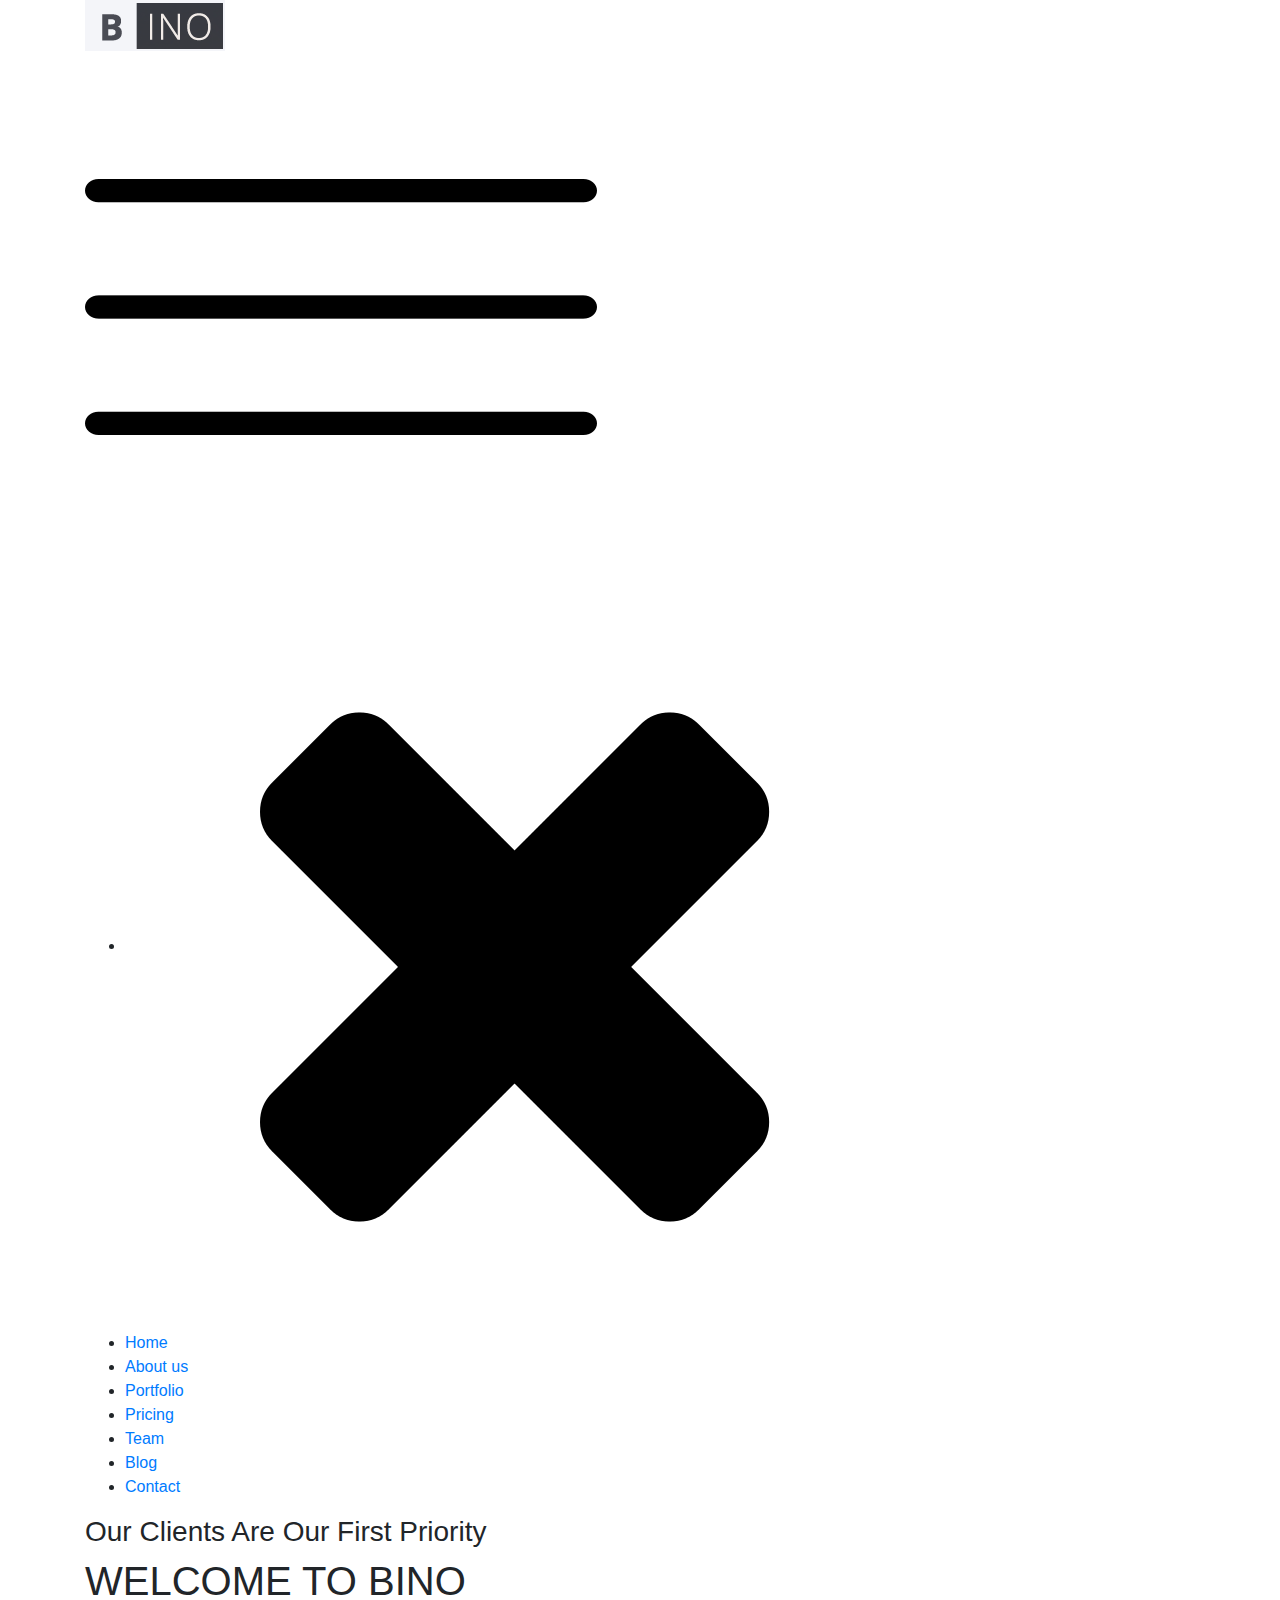
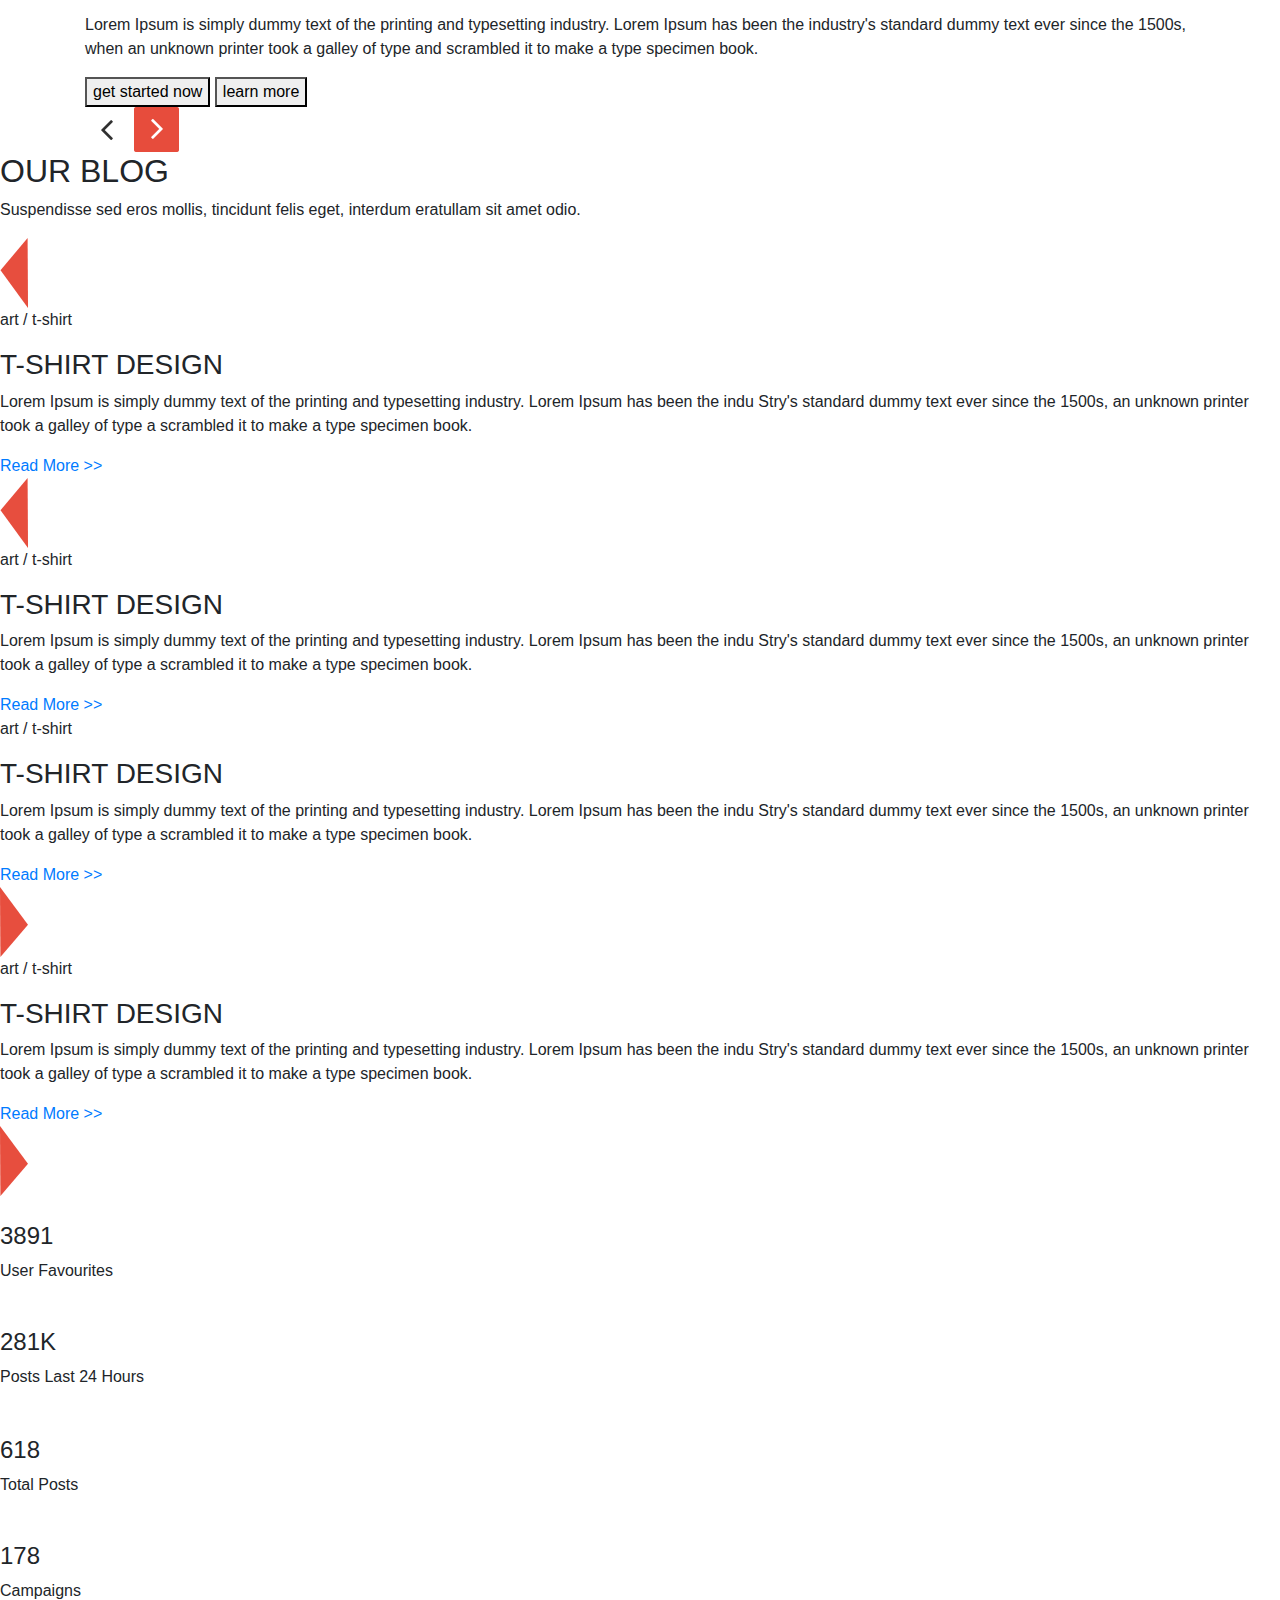
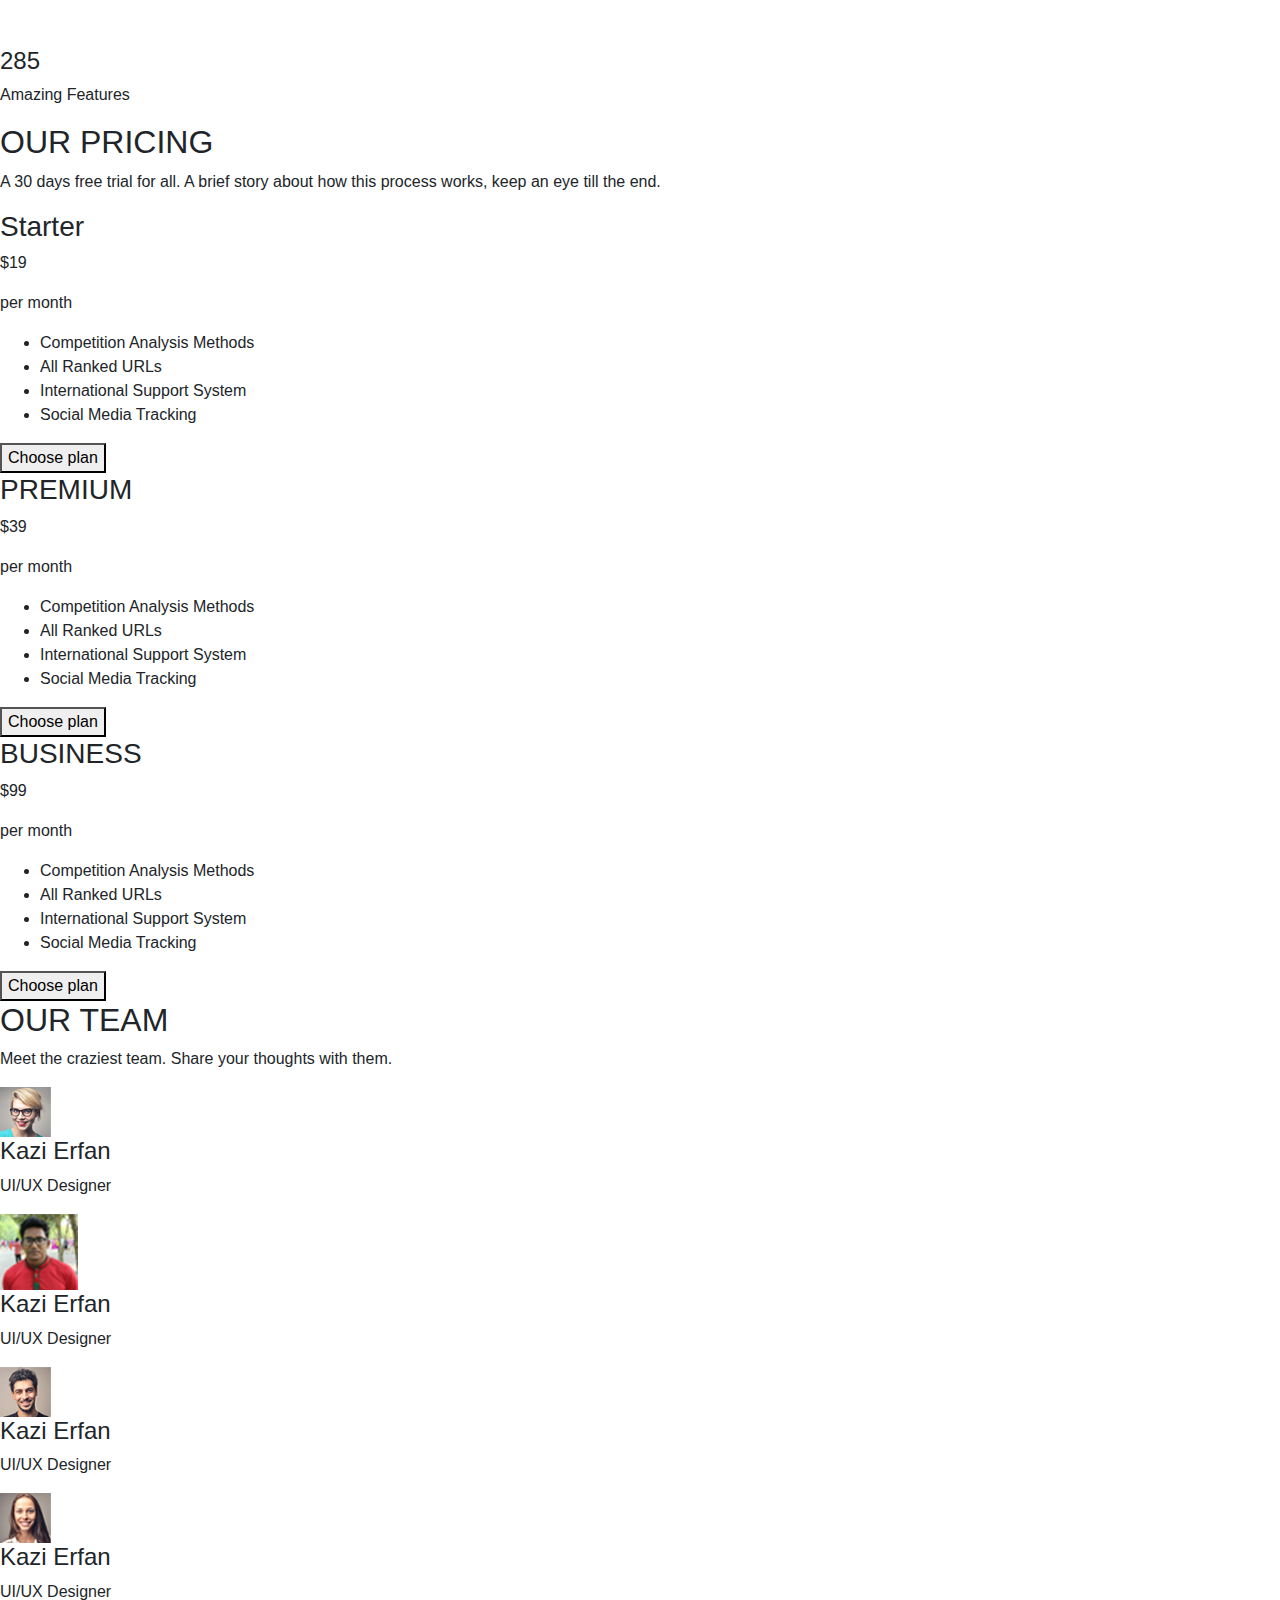
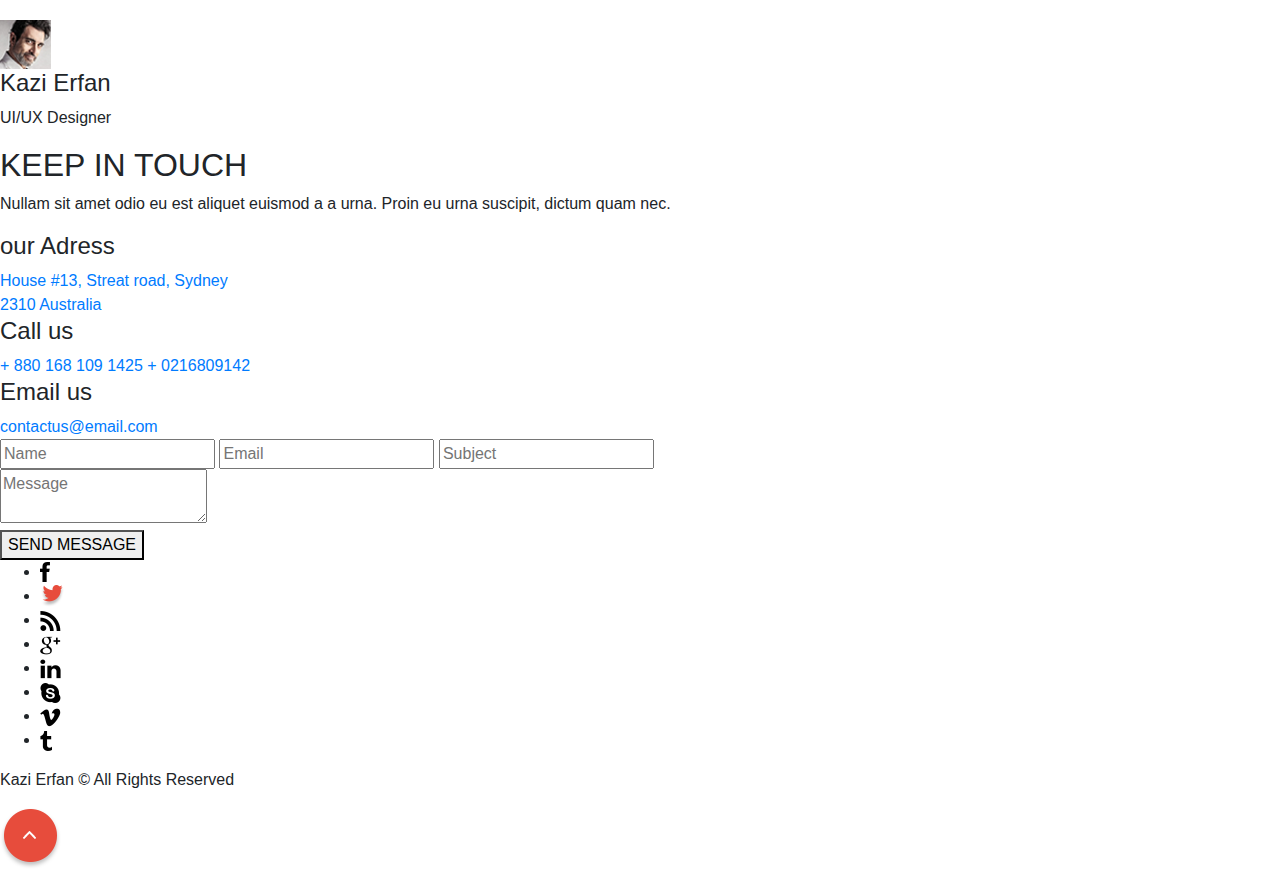
==== commit 56539edd: "fixes" ====
--- a/src/index.html
+++ b/src/index.html
@@ -412,7 +412,7 @@
         <div class="contact__wrapper">
           <div class="contact__info">
             <div class="contact__info-adress">
-              <h4 class="contact__info-title">Adress</h4>
+              <h4 class="contact__info-title">our Adress</h4>
               <a
                 href="https://goo.gl/maps/JT4SJYMqetJFpYTe9"
                 class="contact__info-link"
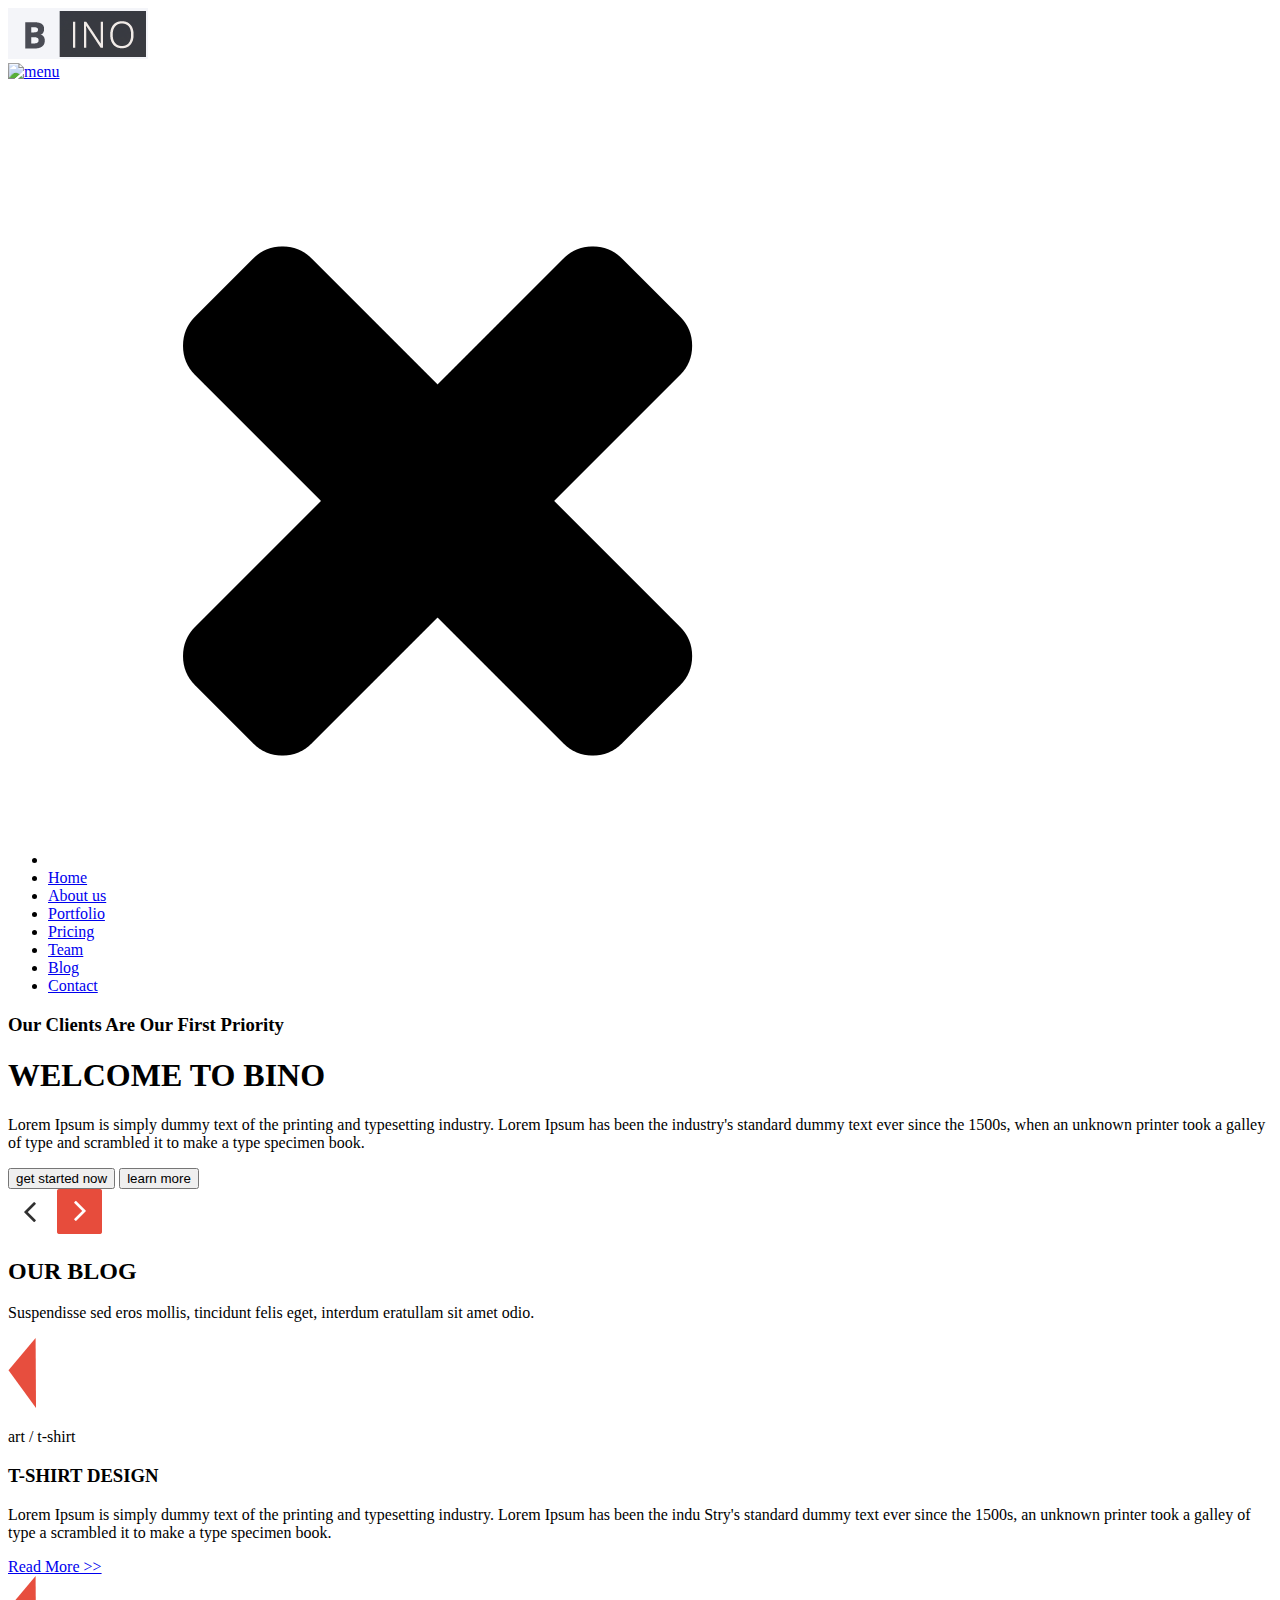
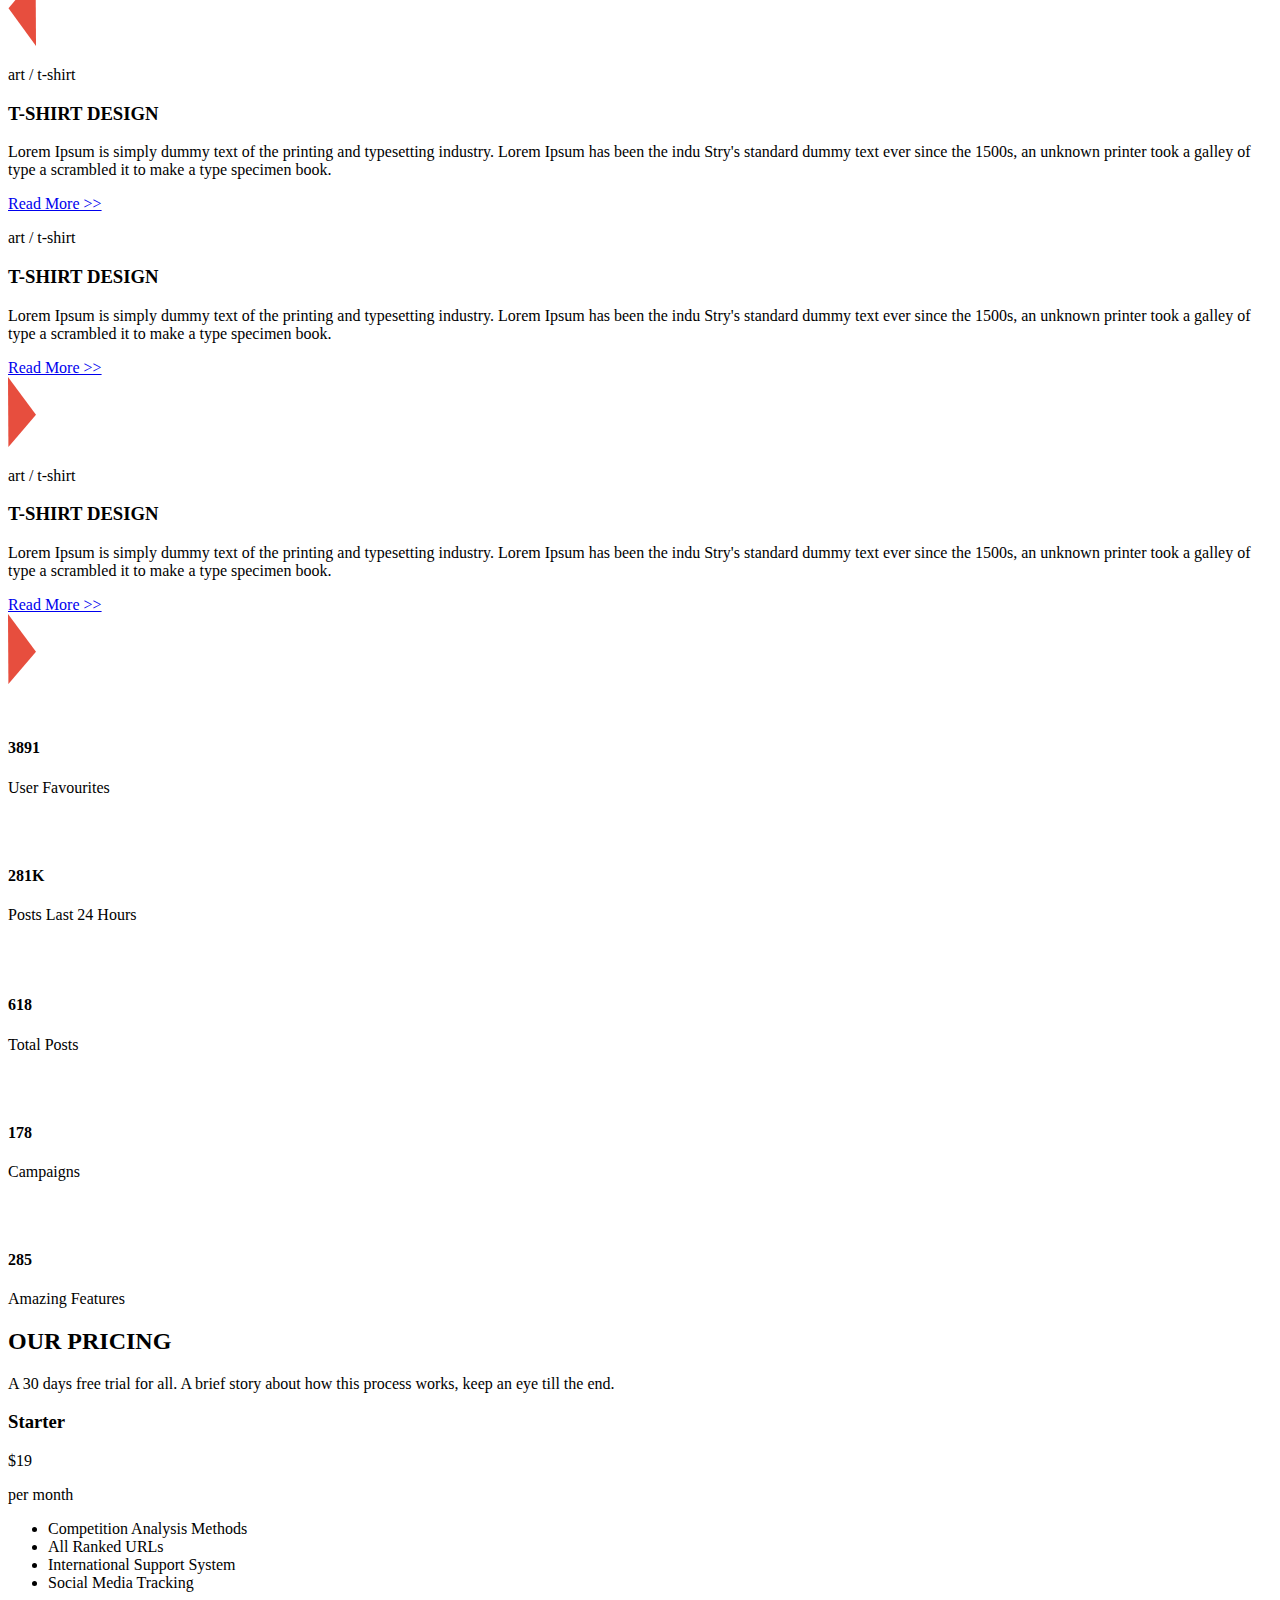
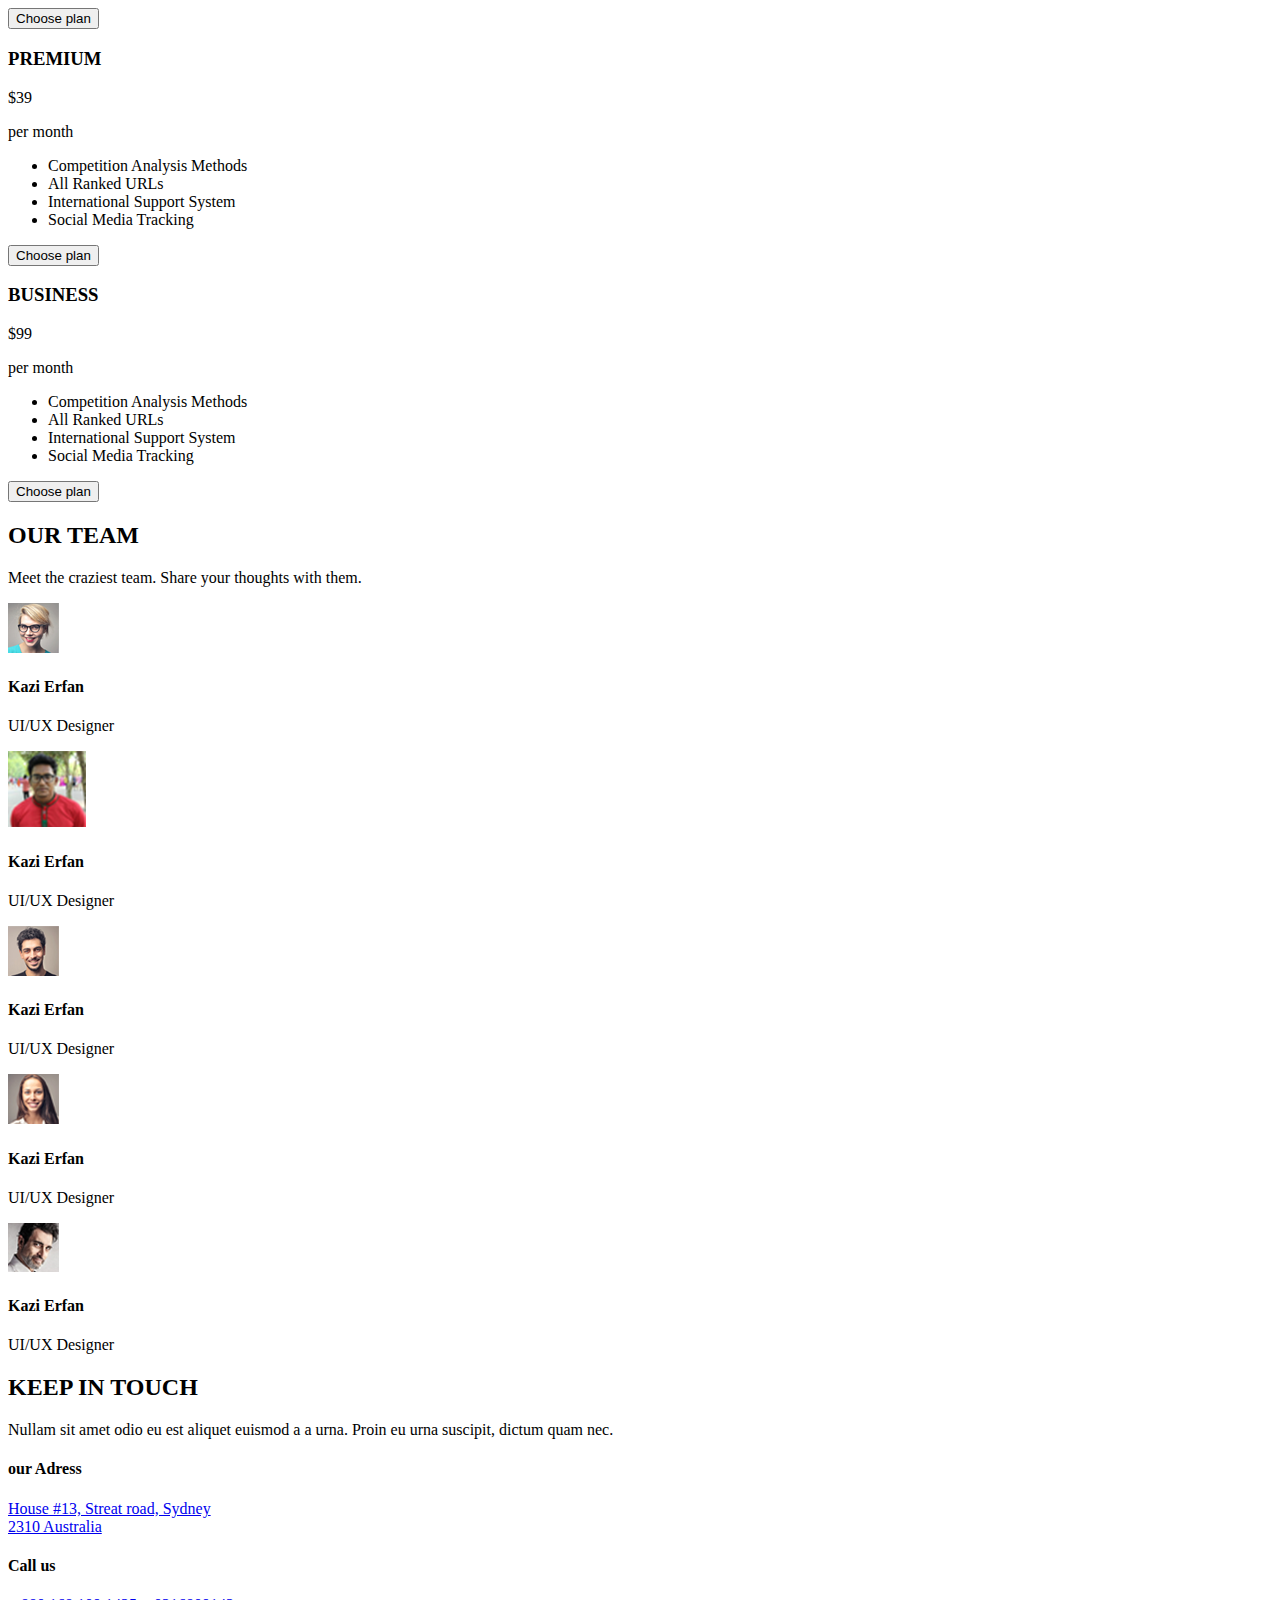
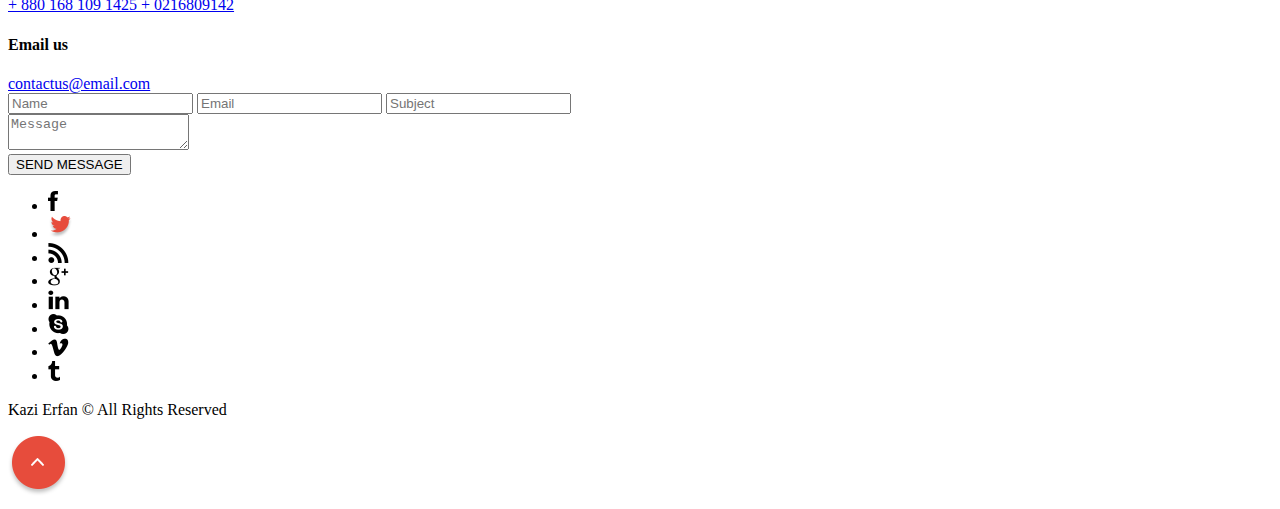
==== commit 0d86ad8d: "adds" ====
--- a/src/index.html
+++ b/src/index.html
@@ -12,18 +12,14 @@
     <link rel="preconnect" href="https://fonts.googleapis.com">
     <link rel="preconnect" href="https://fonts.gstatic.com" crossorigin>
     <link href="https://fonts.googleapis.com/css2?family=Source+Sans+Pro&display=swap" rel="stylesheet">
-    <link rel="stylesheet" href="https://maxcdn.bootstrapcdn.com/bootstrap/4.0.0/css/bootstrap.min.css" integrity="sha384-Gn5384xqQ1aoWXA+058RXPxPg6fy4IWvTNh0E263XmFcJlSAwiGgFAW/dAiS6JXm" crossorigin="anonymous">
   </head>
   <body class="page">
-    <script src="https://code.jquery.com/jquery-3.2.1.slim.min.js" integrity="sha384-KJ3o2DKtIkvYIK3UENzmM7KCkRr/rE9/Qpg6aAZGJwFDMVNA/GpGFF93hXpG5KkN" crossorigin="anonymous"></script>
-    <script src="https://cdnjs.cloudflare.com/ajax/libs/popper.js/1.12.9/umd/popper.min.js" integrity="sha384-ApNbgh9B+Y1QKtv3Rn7W3mgPxhU9K/ScQsAP7hUibX39j7fakFPskvXusvfa0b4Q" crossorigin="anonymous"></script>
-    <script src="https://maxcdn.bootstrapcdn.com/bootstrap/4.0.0/js/bootstrap.min.js" integrity="sha384-JZR6Spejh4U02d8jOt6vLEHfe/JQGiRRSQQxSfFWpi1MquVdAyjUar5+76PVCmYl" crossorigin="anonymous"></script>
     <script type="text/javascript" src="scripts/main.js"></script>
     <header class="page__header header">
       <div class="container header__wrapper">
         <div class="header__content">
           <div class="top-action">
-            <a href="#" class="header__logo">
+            <a href="#" class="header__logo--link">
               <img
                 src="./images/Slice_7.png"
                 alt="logo"
@@ -34,7 +30,7 @@
           <a href="#menu" class="header__icon--menu">
             <img
               class="header__icon"
-              src="./images/menu.png"
+              src="./images/menu1.png"
               alt="menu"
             >
           </a>
@@ -50,7 +46,7 @@
                 </a>
               </li>
               <li class="menu__item">
-                <a class="menu__link" href="#">Home</a>
+                <a class="menu__link menu__link--first" href="#">Home</a>
               </li>
               <li class="menu__item">
                 <a class="menu__link" href="#about-us">About us</a>
@@ -103,6 +99,7 @@
         </div>
         <div class="header__img"></div>
       </div>
+      <div class="header__line"></div>
     </header>
     <main class="page__main">
       <section class="our-blog" id="about-us">
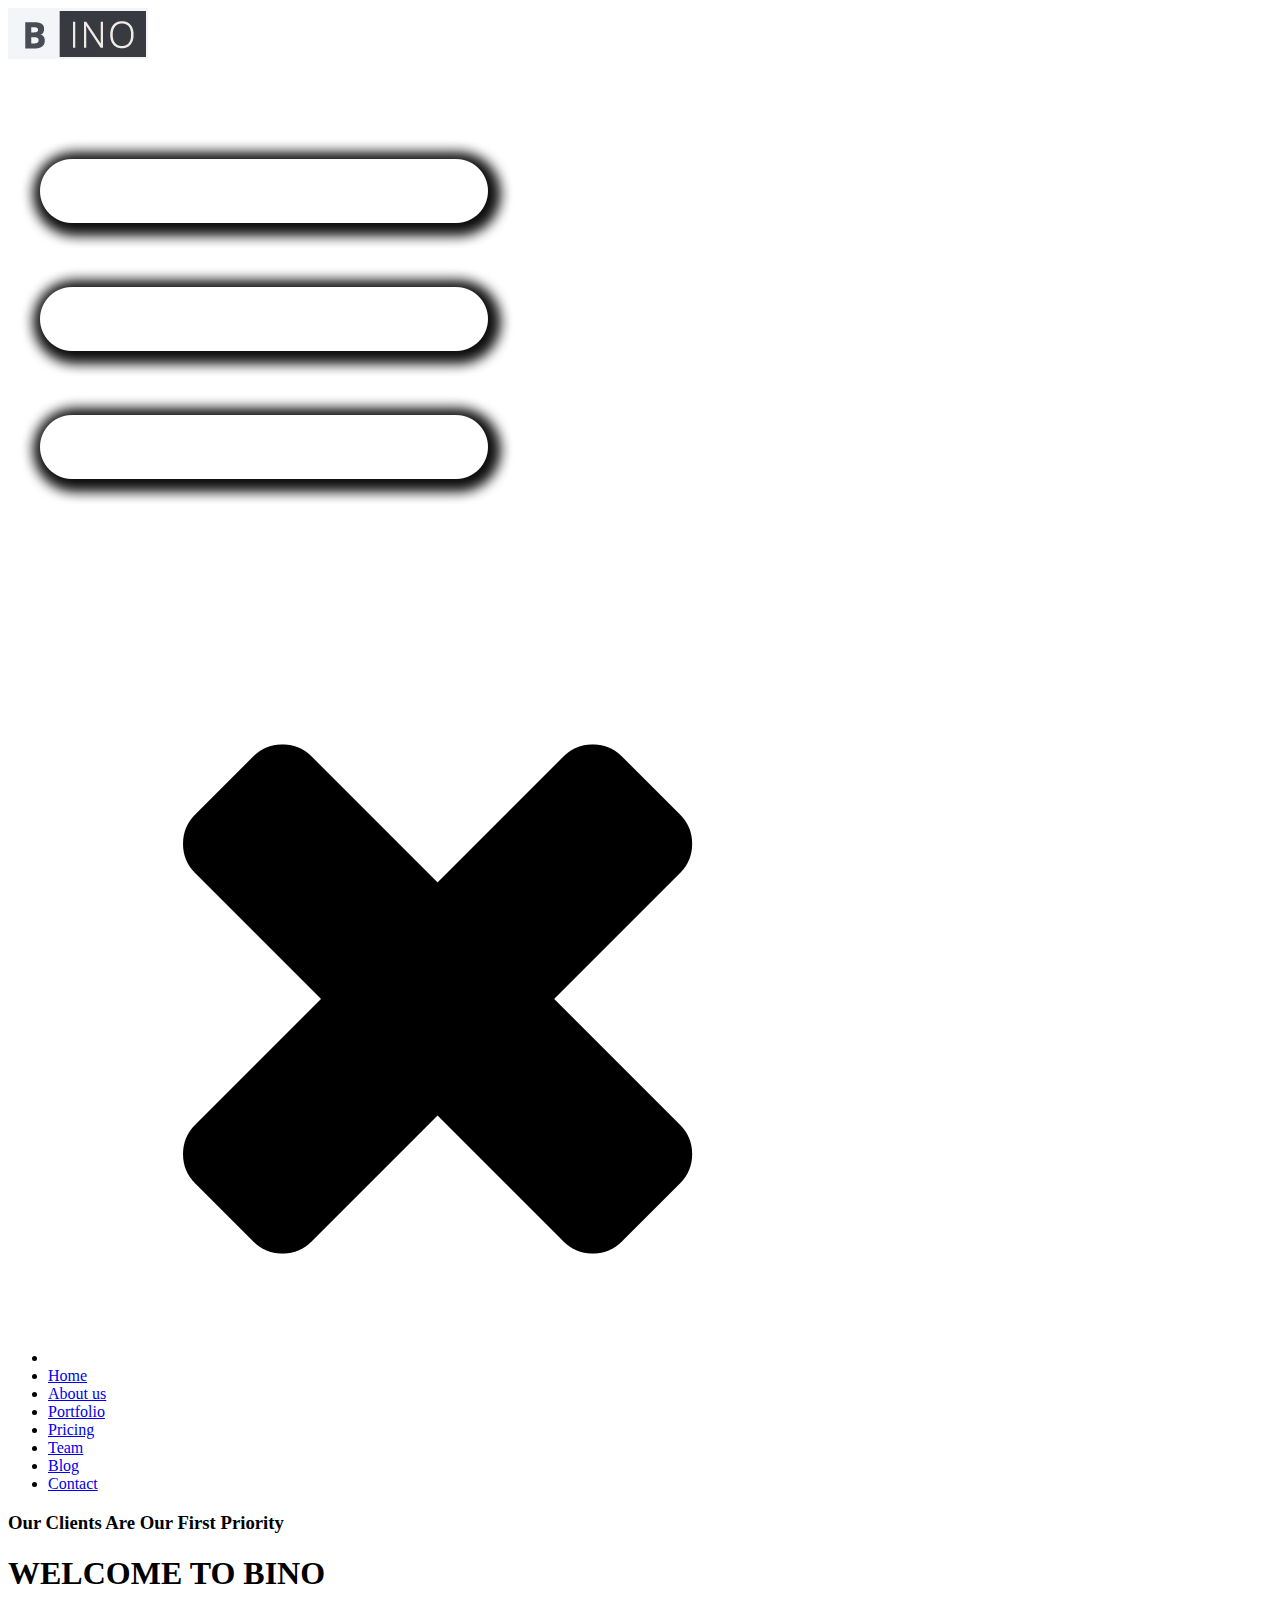
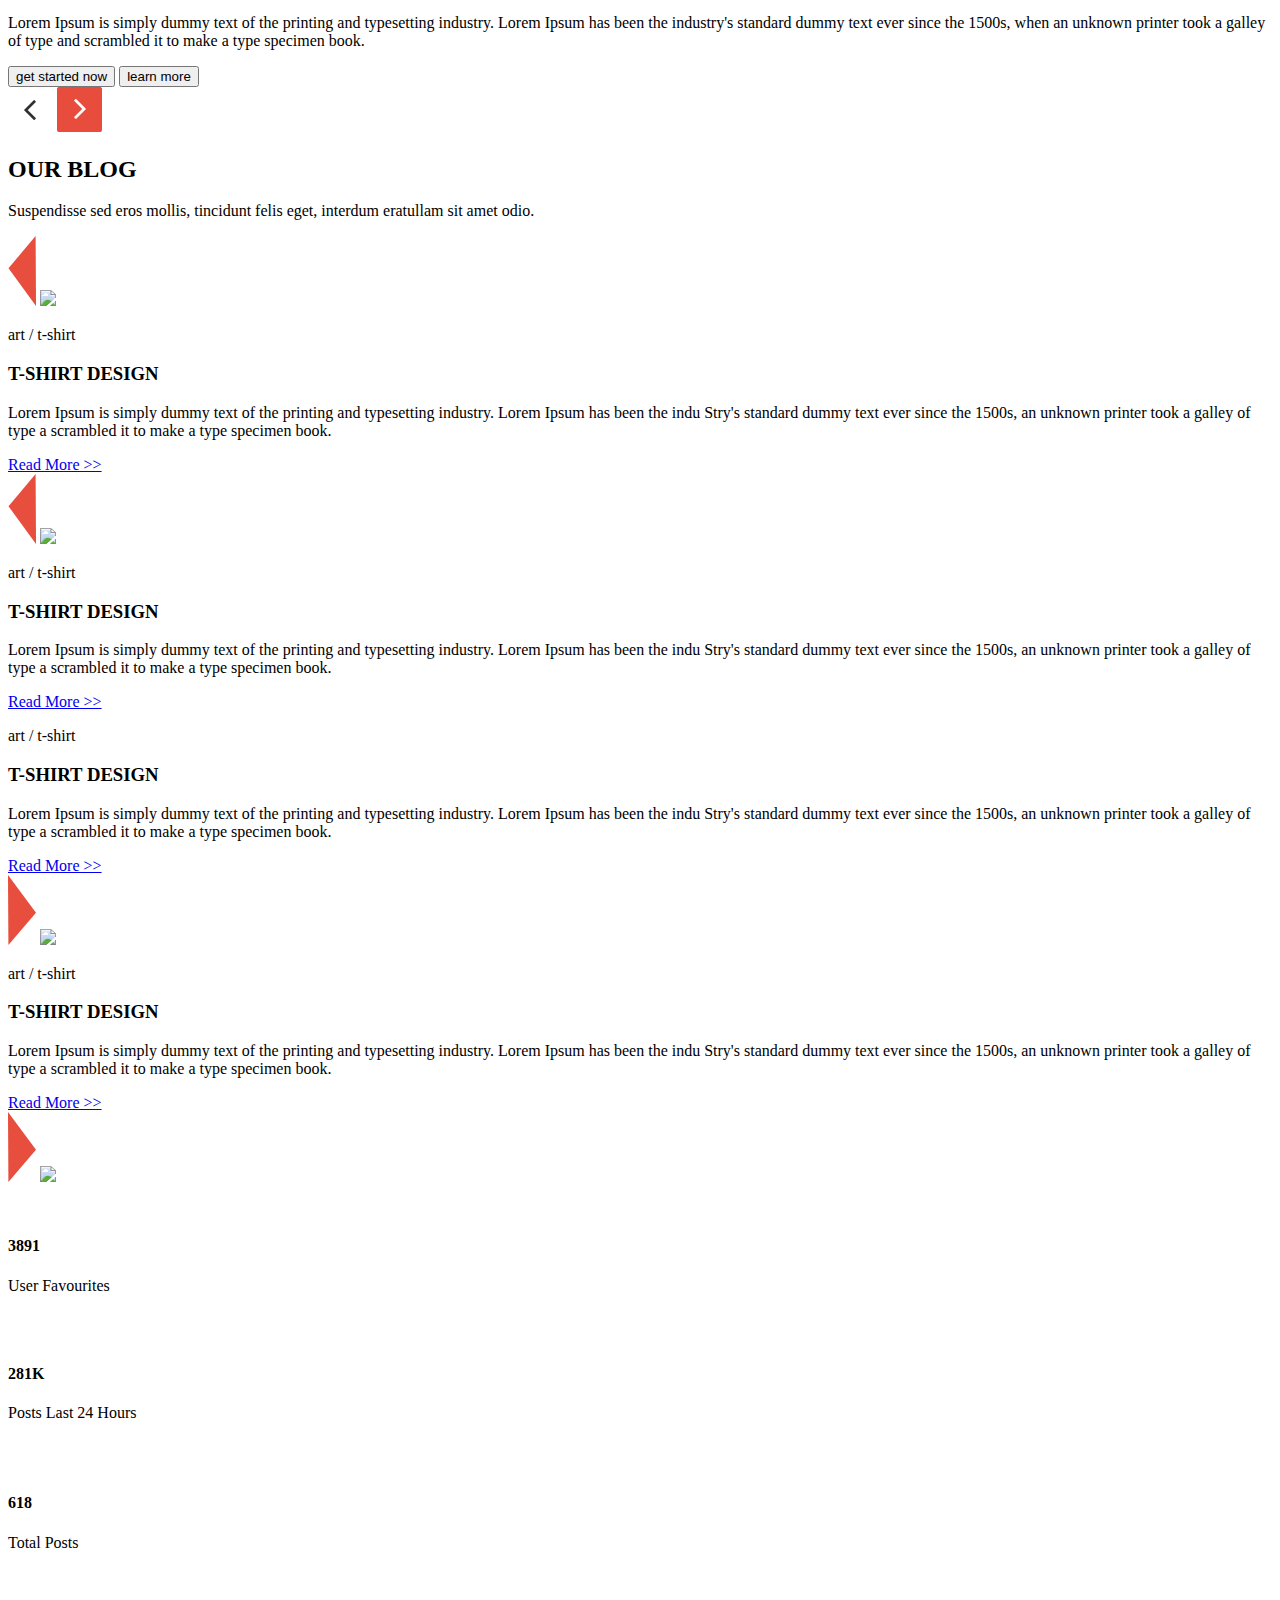
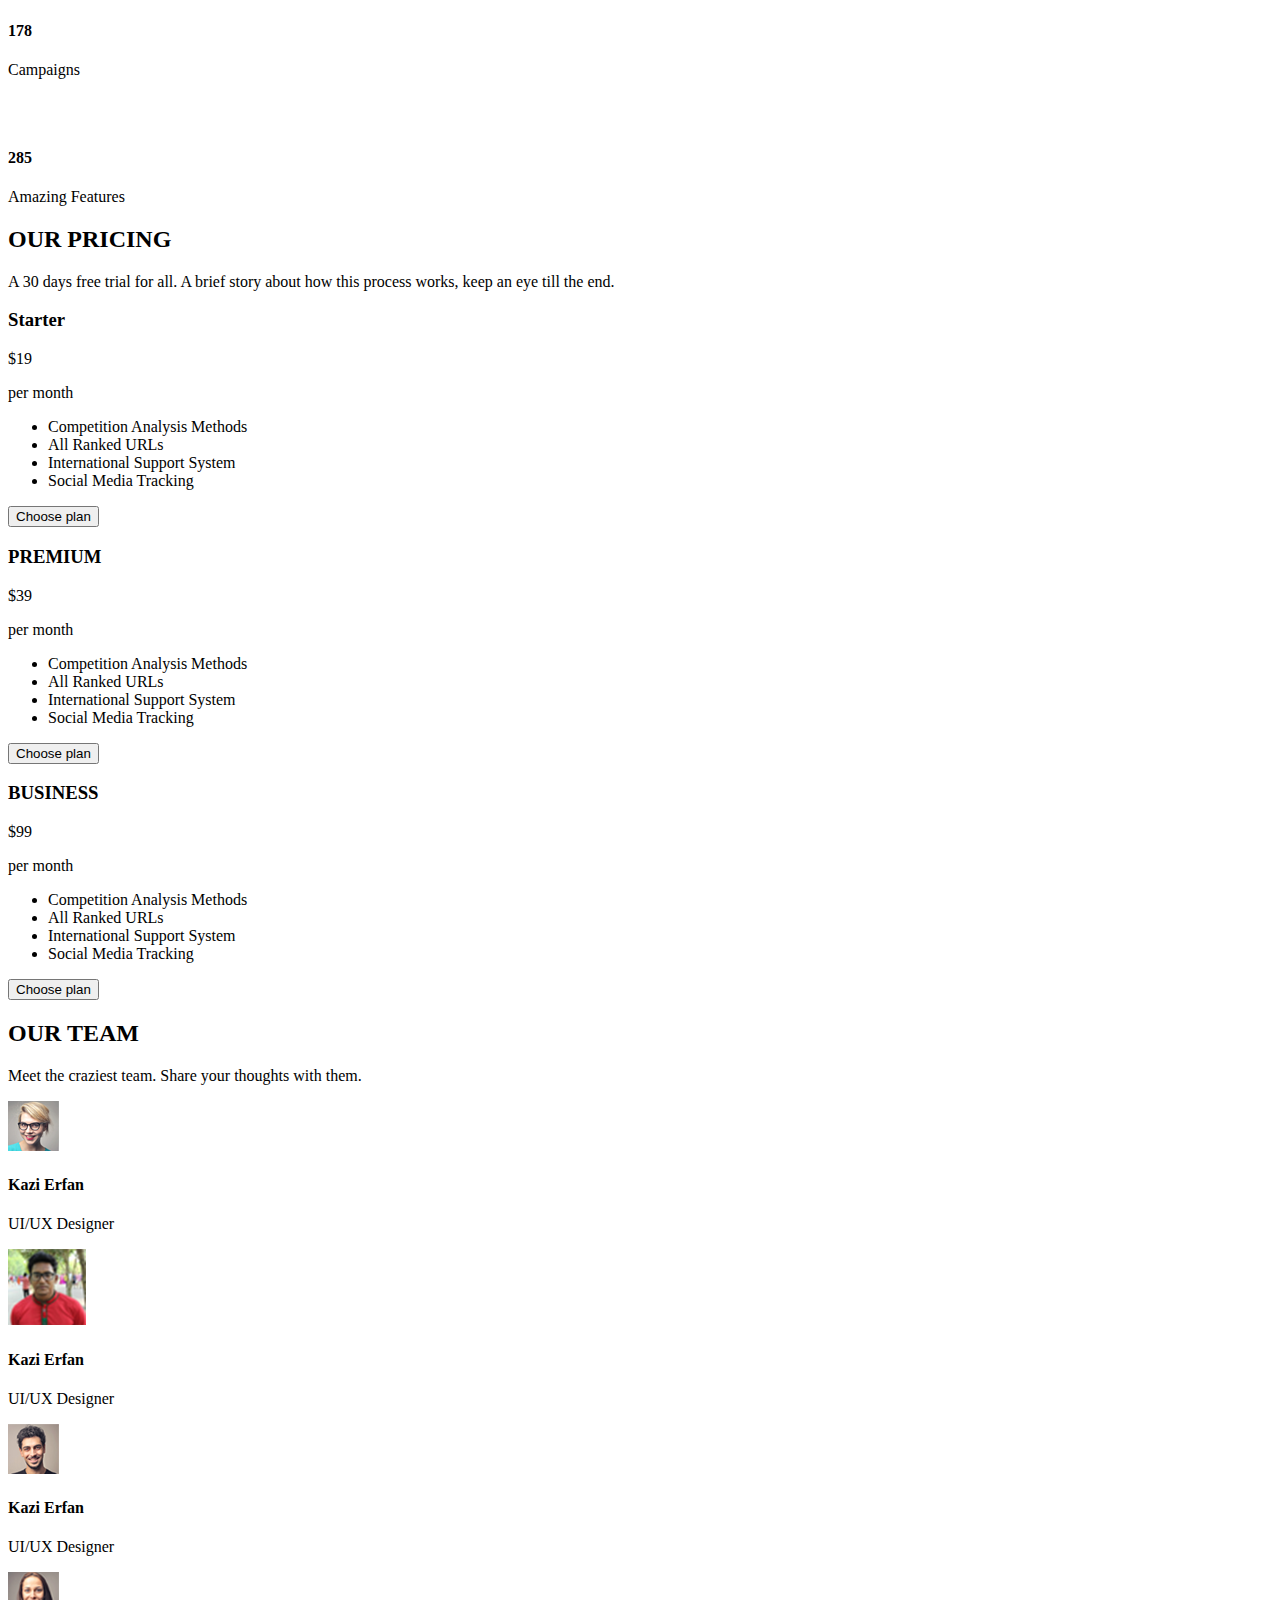
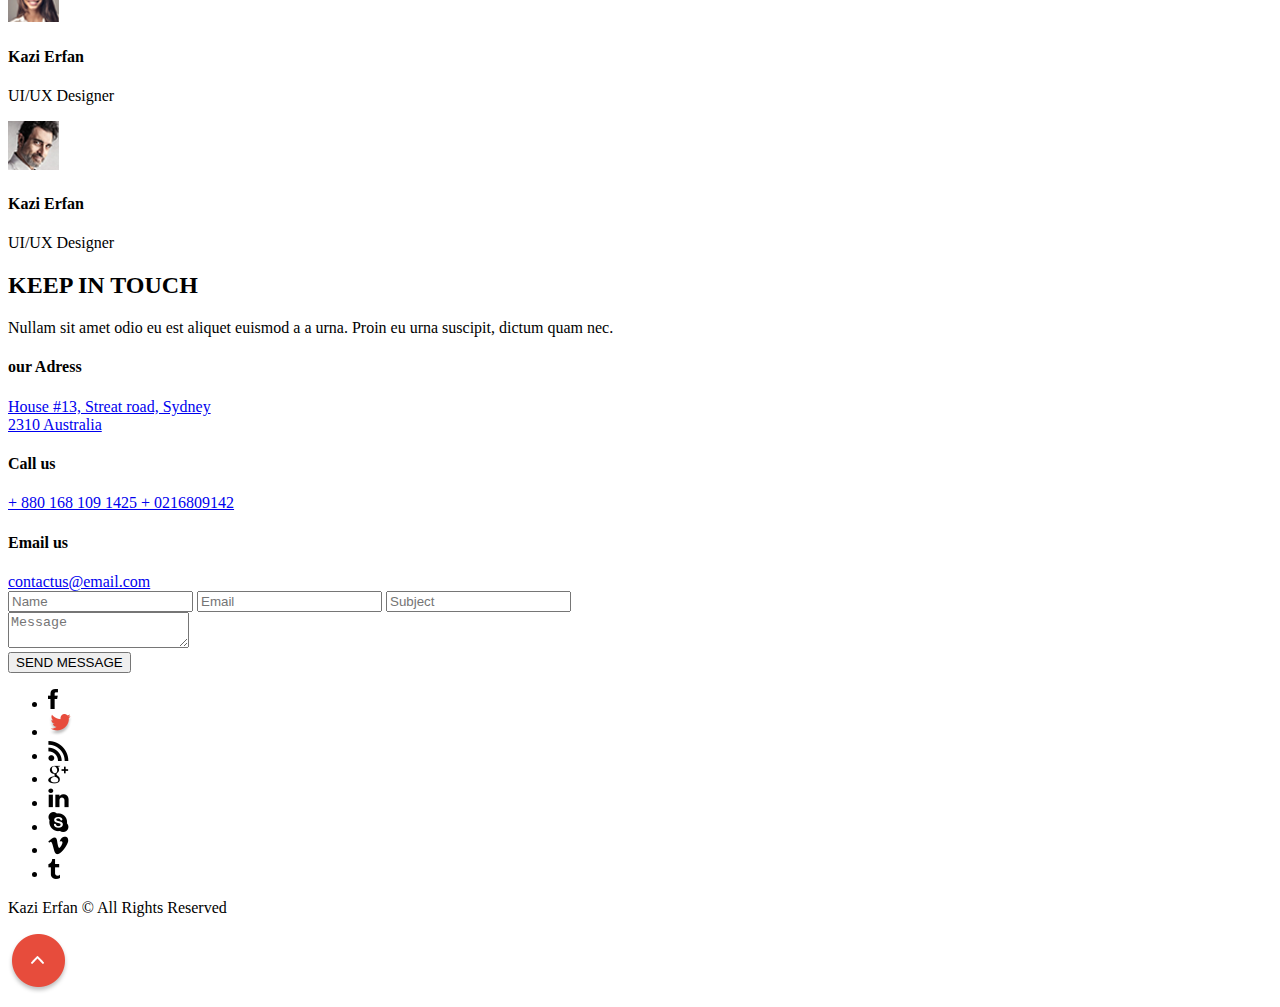
==== commit 51c2951d: "more fixes" ====
--- a/src/index.html
+++ b/src/index.html
@@ -122,6 +122,10 @@
               class="our-blog__arrow"
               src="./images/Shape_1.svg"
             >
+            <img
+              class="our-blog__arrow--down"
+              src="./images/Shape_3.png"
+            >
             <div class="our-blog__content-info">
               <p class="our-blog__content-info-info">art / t-shirt</p>
               <h3 class="our-blog__content-info-title">T-SHIRT DESIGN</h3>
@@ -136,6 +140,10 @@
             <img
               class="our-blog__arrow"
               src="./images/Shape_1.svg"
+            >
+            <img
+              class="our-blog__arrow--down"
+              src="./images/Shape_3.png"
             >
             <div class="our-blog__content-info">
               <p class="our-blog__content-info-info">art / t-shirt</p>
@@ -159,6 +167,10 @@
               class="our-blog__arrow our-blog__arrow--second"
               src="./images/Shape_1 (1).svg"
             >
+            <img
+              class="our-blog__arrow--down"
+              src="./images/Shape_3.png"
+            >
             <div class="our-blog__content-img our-blog__content-img--third"></div>
           </div>
           <div class="our-blog__content">
@@ -173,6 +185,10 @@
             <img
               class="our-blog__arrow our-blog__arrow--second"
               src="./images/Shape_1 (1).svg"
+            >
+            <img
+              class="our-blog__arrow--down"
+              src="./images/Shape_3.png"
             >
             <div class="our-blog__content-img our-blog__content-img--fourth"></div>
           </div>
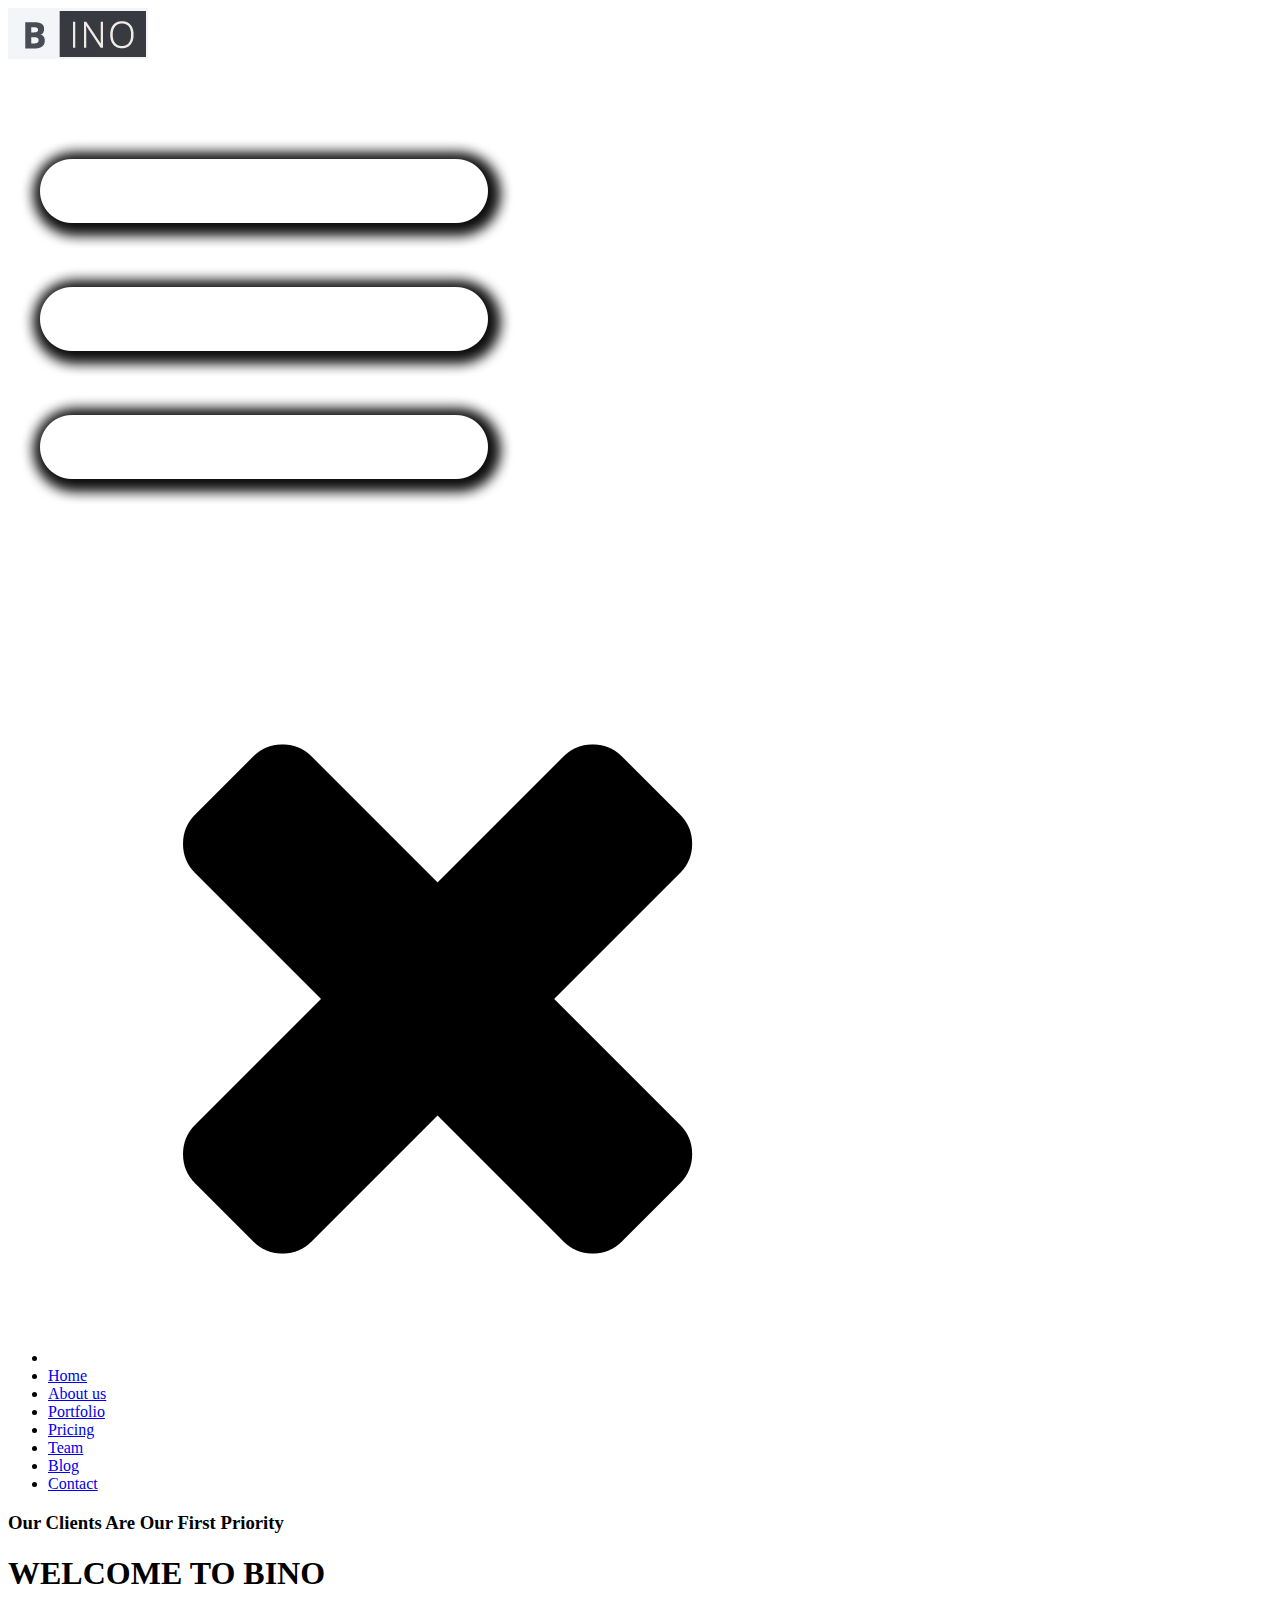
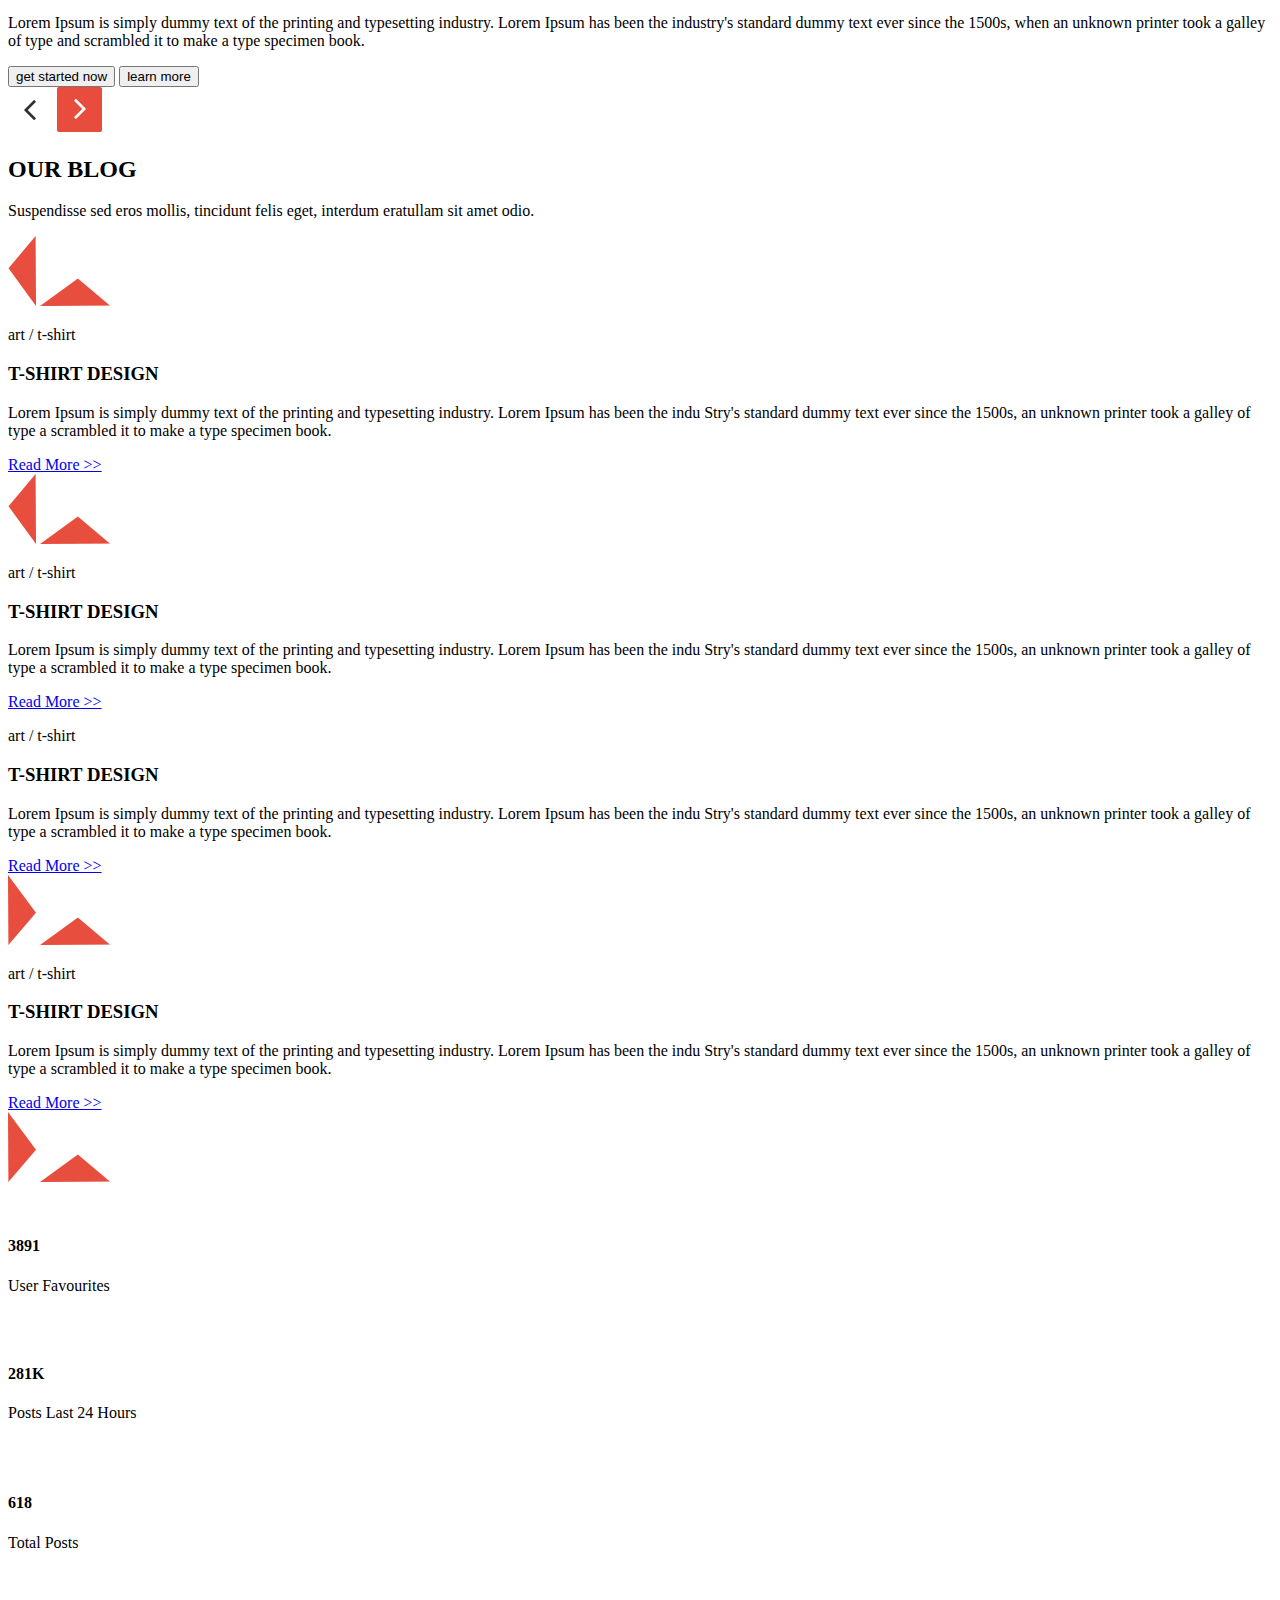
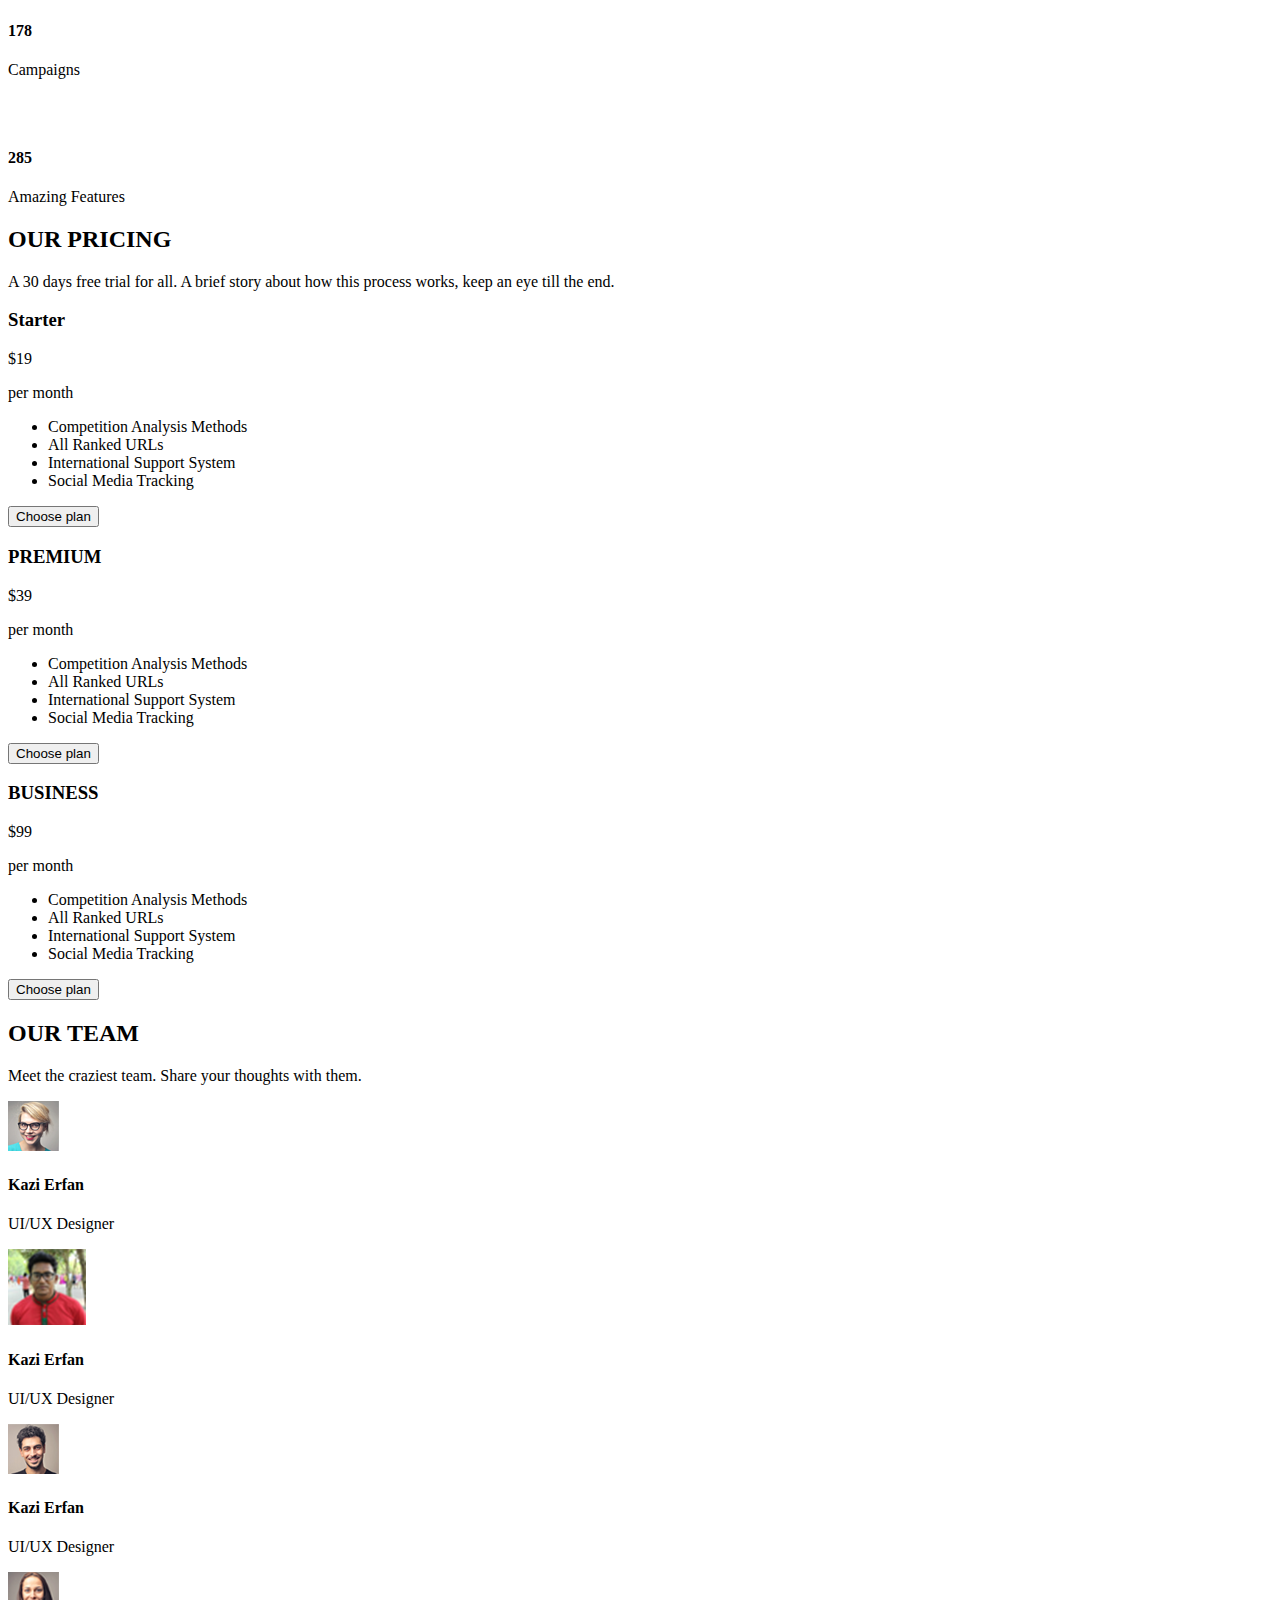
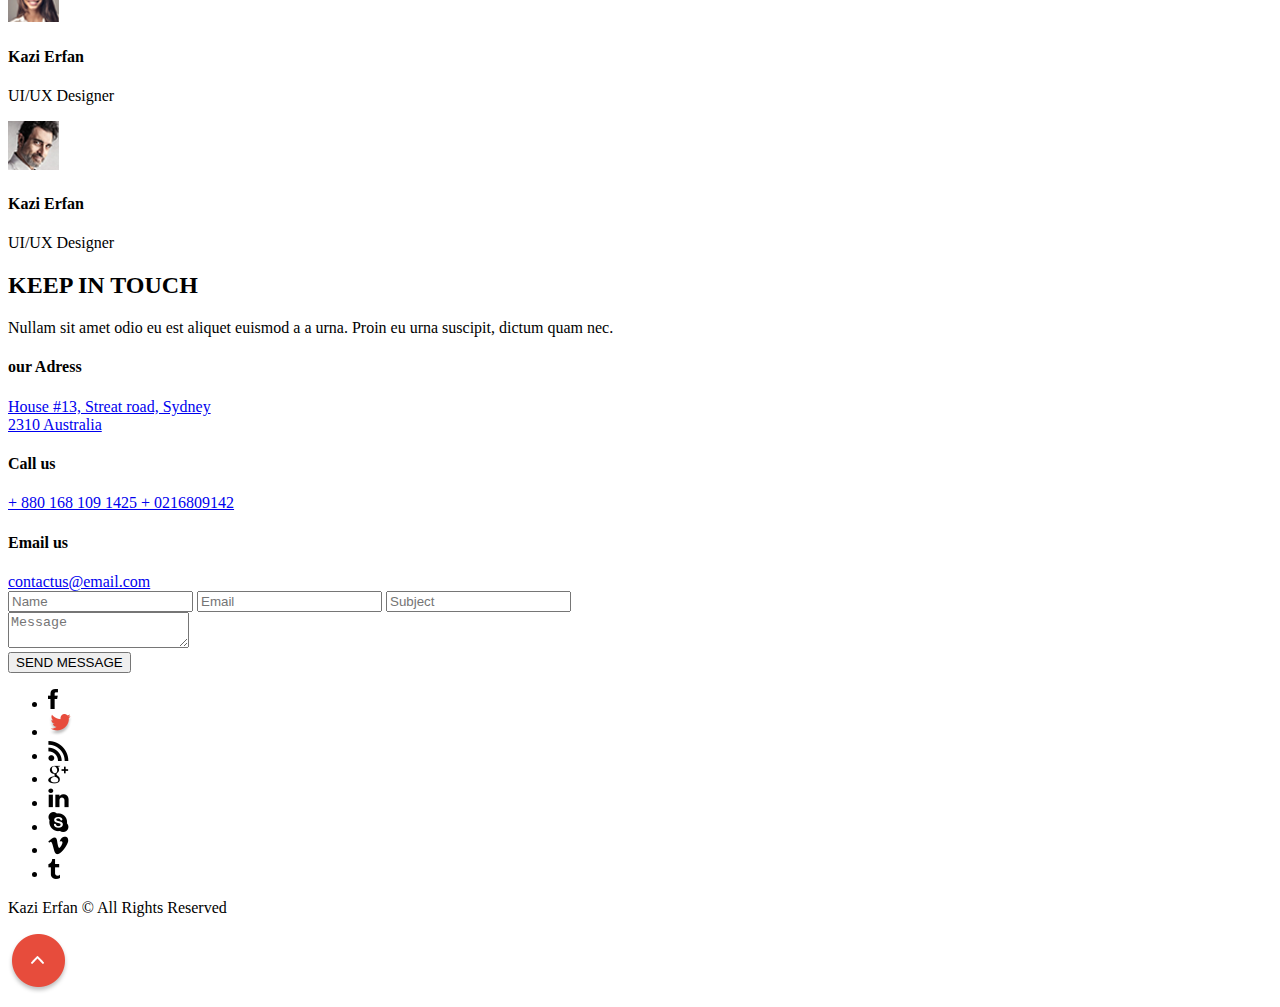
==== commit 61cfd6d6: "add var" ====
--- a/src/index.html
+++ b/src/index.html
@@ -14,7 +14,6 @@
     <link href="https://fonts.googleapis.com/css2?family=Source+Sans+Pro&display=swap" rel="stylesheet">
   </head>
   <body class="page">
-    <script type="text/javascript" src="scripts/main.js"></script>
     <header class="page__header header">
       <div class="container header__wrapper">
         <div class="header__content">
@@ -356,6 +355,7 @@
                 alt="lady"
               >
               <span class="our-team__person-info">
+                <span class="our-team__person-line"></span>
                 <h4 class="our-team__person-name">Kazi Erfan</h4>
                 <p class="our-team__person-description">UI/UX Designer</p>
               </span>
@@ -368,6 +368,7 @@
                 alt="lady"
               >
               <span class="our-team__person-info">
+                <span class="our-team__person-line"></span>
                 <h4 class="our-team__person-name">Kazi Erfan</h4>
                 <p class="our-team__person-description">UI/UX Designer</p>
               </span>
@@ -379,6 +380,7 @@
                 alt="lady"
               >
               <span class="our-team__person-info">
+                <span class="our-team__person-line"></span>
                 <h4 class="our-team__person-name">Kazi Erfan</h4>
                 <p class="our-team__person-description">UI/UX Designer</p>
               </span>
@@ -390,6 +392,7 @@
                 alt="lady"
               >
               <span class="our-team__person-info">
+                <span class="our-team__person-line"></span>
                 <h4 class="our-team__person-name">Kazi Erfan</h4>
                 <p class="our-team__person-description">UI/UX Designer</p>
               </span>
@@ -401,6 +404,7 @@
                 alt="lady"
               >
               <span class="our-team__person-info">
+                <span class="our-team__person-line"></span>
                 <h4 class="our-team__person-name">Kazi Erfan</h4>
                 <p class="our-team__person-description">UI/UX Designer</p>
               </span>
